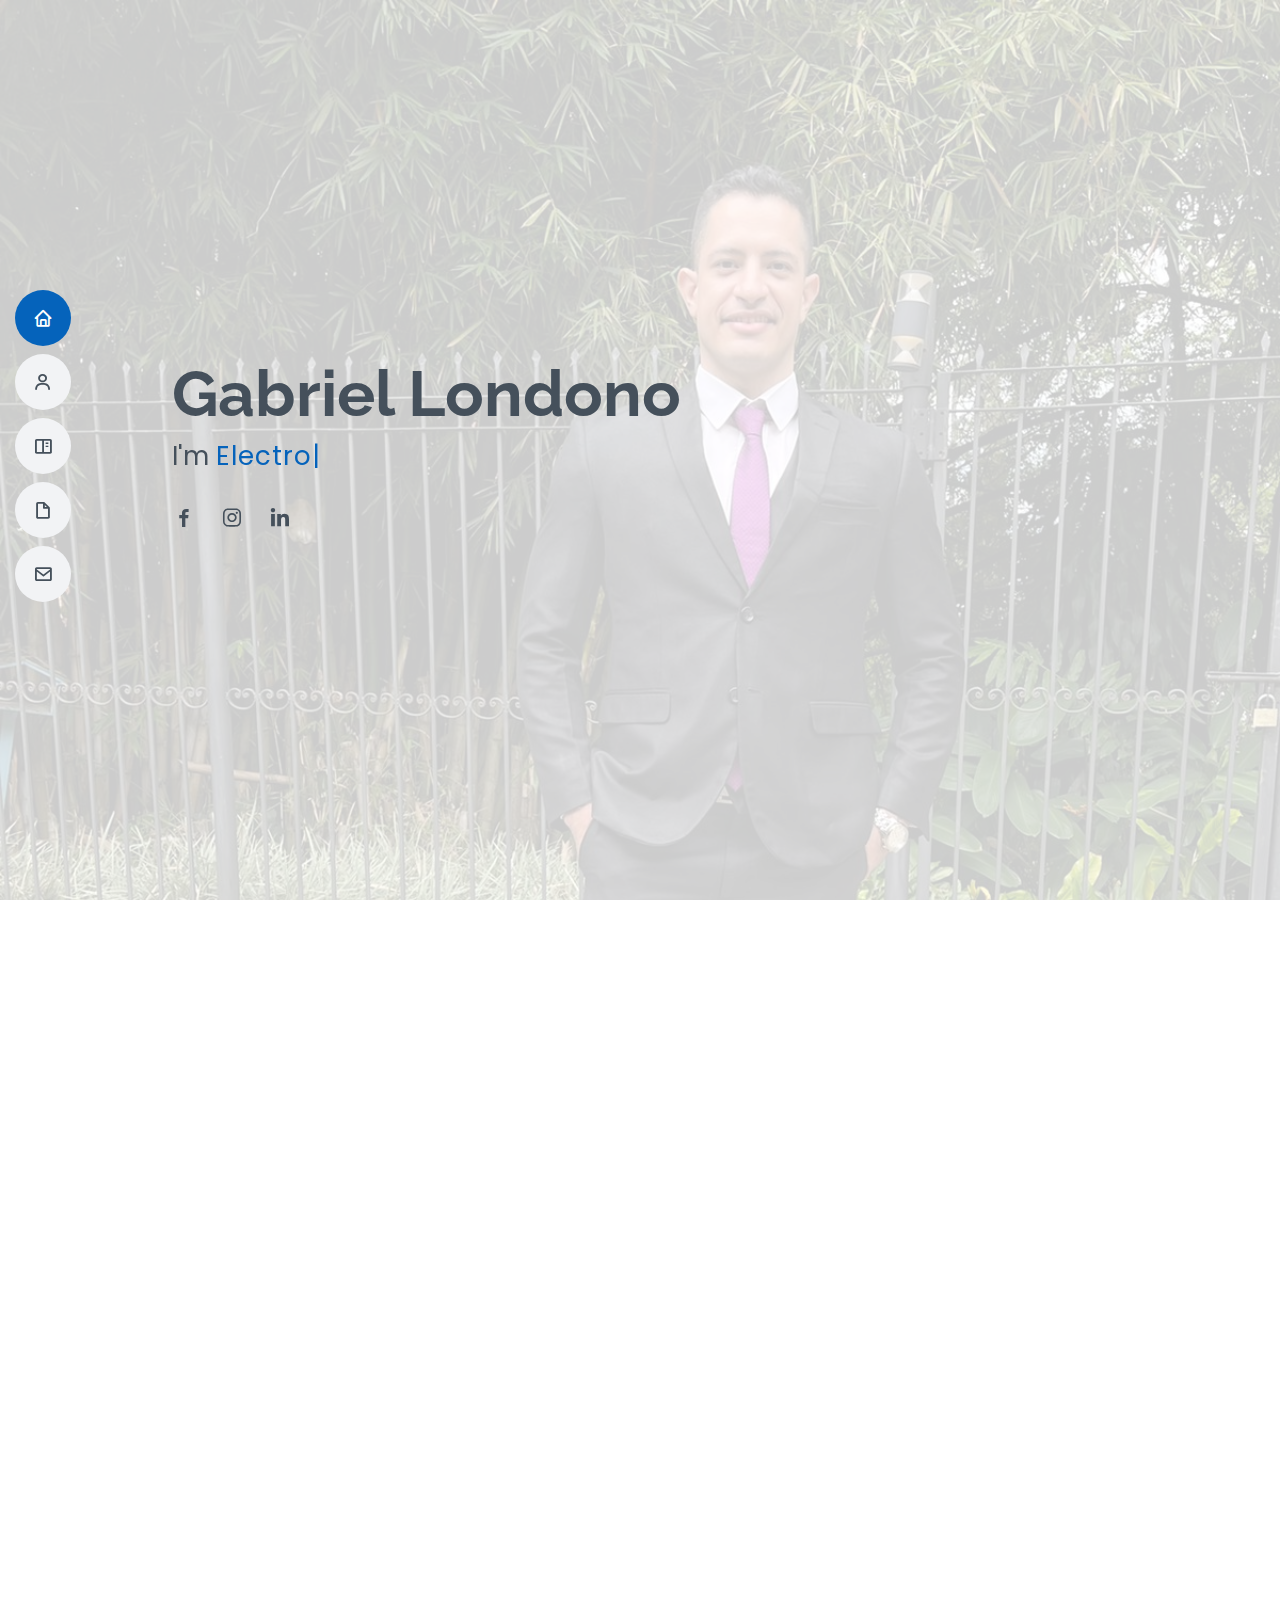
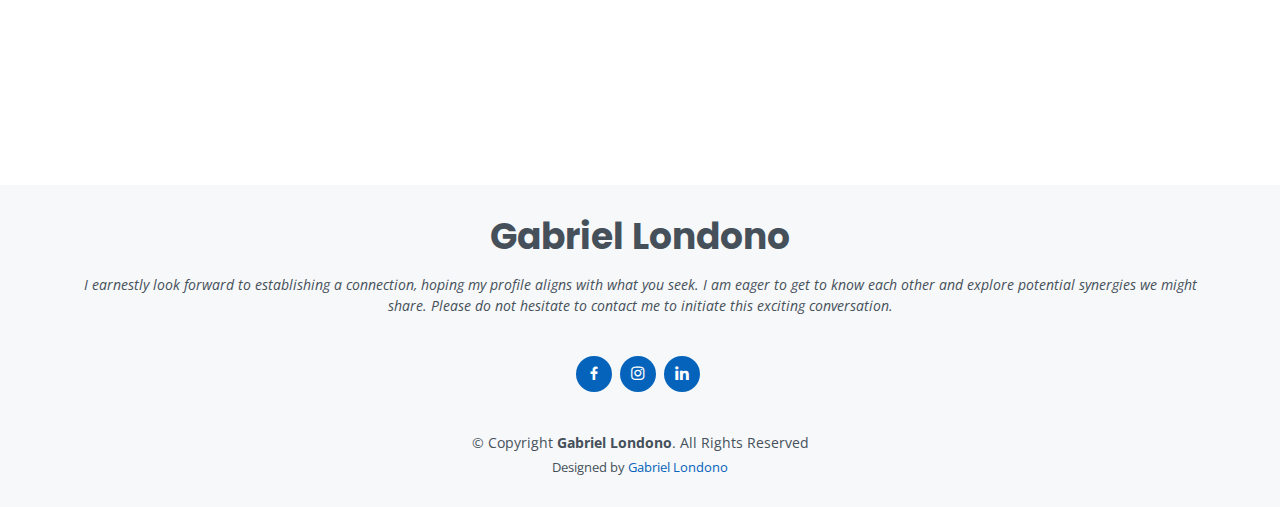
==== index.html @ bc3ce9d3 "some fixes to portfolio" ====
<!DOCTYPE html>
<html lang="en">

<head>
  <meta charset="utf-8">
  <meta content="width=device-width, initial-scale=1.0" name="viewport">

  <title>GL's Portfolio - Index</title>
  <meta content="" name="description">
  <meta content="" name="keywords">

  <!-- Favicons -->
  <link href="assets/img/favicon.png" rel="icon">
  <link href="assets/img/apple-touch-icon.png" rel="apple-touch-icon">

  <!-- Google Fonts -->
  <link href="https://fonts.googleapis.com/css?family=Open+Sans:300,300i,400,400i,600,600i,700,700i|Raleway:300,300i,400,400i,500,500i,600,600i,700,700i|Poppins:300,300i,400,400i,500,500i,600,600i,700,700i" rel="stylesheet">

  <!-- Vendor CSS Files -->
  <link href="assets/vendor/aos/aos.css" rel="stylesheet">
  <link href="assets/vendor/bootstrap/css/bootstrap.min.css" rel="stylesheet">
  <link href="assets/vendor/bootstrap-icons/bootstrap-icons.css" rel="stylesheet">
  <link href="assets/vendor/boxicons/css/boxicons.min.css" rel="stylesheet">
  <link href="assets/vendor/glightbox/css/glightbox.min.css" rel="stylesheet">
  <link href="assets/vendor/swiper/swiper-bundle.min.css" rel="stylesheet">

  <!-- Template Main CSS File -->
  <link href="assets/css/style.css" rel="stylesheet">

  <!-- =======================================================
  * Template Name: MyResume
  * Updated: Jul 27 2023 with Bootstrap v5.3.1
  * Template URL: https://bootstrapmade.com/free-html-bootstrap-template-my-resume/
  * Author: BootstrapMade.com
  * License: https://bootstrapmade.com/license/
  ======================================================== -->
</head>

<body>

  <!-- ======= Mobile nav toggle button ======= -->
  <!-- <button type="button" class="mobile-nav-toggle d-xl-none"><i class="bi bi-list mobile-nav-toggle"></i></button> -->
  <i class="bi bi-list mobile-nav-toggle d-lg-none"></i>
  <!-- ======= Header ======= -->
  <header id="header" class="d-flex flex-column justify-content-center">

    <nav id="navbar" class="navbar nav-menu">
      <ul>
        <li><a href="#hero" class="nav-link scrollto active"><i class="bx bx-home"></i> <span>Home</span></a></li>
        <li><a href="#about" class="nav-link scrollto"><i class="bx bx-user"></i> <span>About</span></a></li>
        <li><a href="#portfolio" class="nav-link scrollto"><i class="bx bx-book-content"></i> <span>Portfolio</span></a></li>
        <li><a href="#resume" class="nav-link scrollto"><i class="bx bx-file-blank"></i> <span>Resume</span></a></li>
        <!-- <li><a href="#services" class="nav-link scrollto"><i class="bx bx-server"></i> <span>Services</span></a></li> -->
        <li><a href="#contact" class="nav-link scrollto"><i class="bx bx-envelope"></i> <span>Contact</span></a></li>
      </ul>
    </nav><!-- .nav-menu -->

  </header><!-- End Header -->

  <!-- ======= Hero Section ======= -->
  <section id="hero" class="d-flex flex-column justify-content-center">
    <div class="container" data-aos="zoom-in" data-aos-delay="100">
      <h1>Gabriel Londono</h1>
      <p>I'm <span class="typed" data-typed-items="Electronic Engineer, Developer, Musician, Inventor, Traveler"></span></p>
      <div class="social-links">
        <a href="https://www.facebook.com/gabriel.londonogonzalez" class="facebook"><i class="bx bxl-facebook"></i></a>
        <a href="https://www.instagram.com/gabolondon/" class="instagram"><i class="bx bxl-instagram"></i></a>
        <a href="https://www.linkedin.com/in/gabriel-londo%C3%B1o-218443107/" class="linkedin"><i class="bx bxl-linkedin"></i></a>
      </div>
    </div>
  </section><!-- End Hero -->

  <main id="main">

    <!-- ======= About Section ======= -->
    <section id="about" class="about">
      <div class="container" data-aos="fade-up">

        <div class="section-title">
          <h2>About</h2>
          <p>A seasoned professional with 9+ years of work experience, including 7 years as a proficient technology department
          coordinator, I am equipped with exceptional leadership, assertive communication, and collaborative teamwork skills. My
          expertise spans diverse areas, encompassing Programming in PLC, SCADA, HMI, Arduino, HTML, Javascript, React,
          React-native, Android, and iOS, enabling me to contribute significantly to your company's success. With a proven track
          record in driving teams towards shared objectives, I am dedicated to assisting your organization in achieving its goals
          and fostering mutual growth. Together, we can build a brighter future for your company. If you seek a dynamic,
          results-driven professional committed to innovation and excellence, I am eager to bring my talents to your team. Thank
          you for considering my application; I look forward to the opportunity to contribute to your company's success.</p>
        </div>

        <div class="row">
          <div class="col-lg-4">
            <img src="assets/img/fotogabo.jpg" class="img-fluid" alt="">
          </div>
          <div class="col-lg-8 pt-4 pt-lg-0 content">
            <h3>Full Stack Developer &amp; Electronics Engineer</h3>
            <p class="fst-italic">
              Some data about me and. My contact information in case you require more information.
            </p>
            <div class="row">
              <div class="col-lg-6">
                <ul>
                  <li><i class="bi bi-chevron-right"></i> <strong>Birthday:</strong> <span>8 August 1990</span></li>
                  <li><i class="bi bi-chevron-right"></i> <strong>Website:</strong> <span>gabrielportfolio.pages.dev/</span></li>
                  <li><i class="bi bi-chevron-right"></i> <strong>Phone:</strong> <span>(+356) 77311089</span></li>
                  <li><i class="bi bi-chevron-right"></i> <strong>City:</strong> <span>Xghajra, Malta</span></li>
                </ul>
              </div>
              <div class="col-lg-6">
                <ul>
                  <li><i class="bi bi-chevron-right"></i> <strong>Age:</strong> <span>32</span></li>
                  <li><i class="bi bi-chevron-right"></i> <strong>Degree:</strong> <span>Postgraduate Degree</span></li>
                  <li><i class="bi bi-chevron-right"></i> <strong>Email:</strong> <span>ing.gabriel.londono@gmail.com</span></li>
                  <li><i class="bi bi-chevron-right"></i> <strong>Hiring Status:</strong> <span>Available</span></li>
                </ul>
              </div>
            </div>
            <p>
              As an electronic engineer and developer I hope to be able to contribute to your project with all the skills and
              abilities that I have learned in my professional life, I am always willing to take the best ideas forward and work
              focused on delivering results rather than on the time worked.
            </p>
          </div>
        </div>

      </div>
    </section><!-- End About Section -->

    <!-- ======= Portfolio Section ======= -->
    <section id="portfolio" class="portfolio section-bg">
      <div class="container" data-aos="fade-up">
    
        <div class="section-title">
          <h2>Portfolio</h2>
          <p>In this section you can find a sample of my work done previously during my working life, you can open the view of each
          one to see what it is about.</p>
        </div>
    
        <div class="row">
          <div class="col-lg-12 d-flex justify-content-center" data-aos="fade-up" data-aos-delay="100">
            <ul id="portfolio-flters">
              <li data-filter="*" class="filter-active">All</li>
              <li data-filter=".filter-app">Web & apps</li>
              <li data-filter=".filter-card">Electronics</li>
              <li data-filter=".filter-web">Programming</li>
              <li data-filter=".filter-ps">3D Print</li>
            </ul>
          </div>
        </div>
    
        <div class="row portfolio-container" data-aos="fade-up" data-aos-delay="200">
    
          <div class="col-lg-4 col-md-6 portfolio-item filter-app">
            <a href="chat_circuloten.html" class="portfolio-details-lightbox" data-glightbox="type: external">
            <div class="portfolio-wrap">
              <img src="assets/img/portfolio/CoverChat.png" class="img-fluid" alt="">
              <div class="portfolio-info">
                <h4>Chat feature at Circuloten App</h4>
                <p>Fully functional Chat made with React-Native, Redux, Django, WatermelonDB and WebSockets on Circuloten App</p>
                <div class="portfolio-links">
                  <a href="assets/img/portfolio/CoverChat.jpeg" data-gallery="portfolioGallery" class="portfolio-lightbox"
                    title="Circuloten App"><i class="bx bx-plus"></i></a>
                  <a href="chat_circuloten.html" class="portfolio-details-lightbox" data-glightbox="type: external"
                    title="Portfolio Details"><i class="bx bx-link"></i></a>
                </div>
              </div>
            </div>
            </a>
          </div>
    
          <div class="col-lg-4 col-md-6 portfolio-item filter-web">
            <a href="Visiontotal.html" class="portfolio-details-lightbox" data-glightbox="type: external">

              <div class="portfolio-wrap" >
                <img src="assets/img/portfolio/vtlogo.png" class="img-fluid" alt="logo visionTotal">
                <div class="portfolio-info">
                  <h4>Vision Total</h4>
                  <p>Telemedicine App and remote interconnection of specialists consultations</p>
                  <div class="portfolio-links">
                    <a href="assets/img/portfolio/vtlogo.png" data-gallery="portfolioGallery" class="portfolio-lightbox"
                      title="Vision Total"><i class="bx bx-plus"></i></a>
                    <a href="Visiontotal.html" class="portfolio-details-lightbox" data-glightbox="type: external"
                      title="Vision Total"><i class="bx bx-link"></i></a>
                  </div>
                </div>
              </div>
            </a>
          </div>
          <div class="col-lg-4 col-md-6 portfolio-item filter-web">
            <a href="pedometer_circuloten.html" class="portfolio-details-lightbox" data-glightbox="type: external">
          
              <div class="portfolio-wrap">
                <img src="assets/img/portfolio/CoverCT.png" class="img-fluid" alt="logo visionTotal">
                <div class="portfolio-info">
                  <h4>Pedometer Feature</h4>
                  <p>Full development of Pedometer new feature with Apple HealthKit and GoogleFit</p>
                  <div class="portfolio-links">
                    <a href="assets/img/portfolio/CoverCT.png" data-gallery="portfolioGallery" class="portfolio-lightbox"
                      title="Vision Total"><i class="bx bx-plus"></i></a>
                    <a href="pedometer_circuloten.html" class="portfolio-details-lightbox" data-glightbox="type: external"
                      title="Vision Total"><i class="bx bx-link"></i></a>
                  </div>
                </div>
              </div>
            </a>
          </div>
    <!-- 
          <div class="col-lg-4 col-md-6 portfolio-item filter-app">
            <div class="portfolio-wrap">
              <img src="assets/img/portfolio/portfolio-3.jpg" class="img-fluid" alt="">
              <div class="portfolio-info">
                <h4>App 2</h4>
                <p>App</p>
                <div class="portfolio-links">
                  <a href="assets/img/portfolio/portfolio-3.jpg" data-gallery="portfolioGallery" class="portfolio-lightbox"
                    title="App 2"><i class="bx bx-plus"></i></a>
                  <a href="portfolio-details.html" class="portfolio-details-lightbox" data-glightbox="type: external"
                    title="Portfolio Details"><i class="bx bx-link"></i></a>
                </div>
              </div>
            </div>
          </div>
    
          <div class="col-lg-4 col-md-6 portfolio-item filter-card">
            <div class="portfolio-wrap">
              <img src="assets/img/portfolio/portfolio-4.jpg" class="img-fluid" alt="">
              <div class="portfolio-info">
                <h4>Card 2</h4>
                <p>Card</p>
                <div class="portfolio-links">
                  <a href="assets/img/portfolio/portfolio-4.jpg" data-gallery="portfolioGallery" class="portfolio-lightbox"
                    title="Card 2"><i class="bx bx-plus"></i></a>
                  <a href="portfolio-details.html" class="portfolio-details-lightbox" data-glightbox="type: external"
                    title="Portfolio Details"><i class="bx bx-link"></i></a>
                </div>
              </div>
            </div>
          </div>
    
          <div class="col-lg-4 col-md-6 portfolio-item filter-web">
            <div class="portfolio-wrap">
              <img src="assets/img/portfolio/portfolio-5.jpg" class="img-fluid" alt="">
              <div class="portfolio-info">
                <h4>Web 2</h4>
                <p>Web</p>
                <div class="portfolio-links">
                  <a href="assets/img/portfolio/portfolio-5.jpg" data-gallery="portfolioGallery" class="portfolio-lightbox"
                    title="Web 2"><i class="bx bx-plus"></i></a>
                  <a href="portfolio-details.html" class="portfolio-details-lightbox" data-glightbox="type: external"
                    title="Portfolio Details"><i class="bx bx-link"></i></a>
                </div>
              </div>
            </div>
          </div>
    
          <div class="col-lg-4 col-md-6 portfolio-item filter-app">
            <div class="portfolio-wrap">
              <img src="assets/img/portfolio/portfolio-6.jpg" class="img-fluid" alt="">
              <div class="portfolio-info">
                <h4>App 3</h4>
                <p>App</p>
                <div class="portfolio-links">
                  <a href="assets/img/portfolio/portfolio-6.jpg" data-gallery="portfolioGallery" class="portfolio-lightbox"
                    title="App 3"><i class="bx bx-plus"></i></a>
                  <a href="portfolio-details.html" class="portfolio-details-lightbox" data-glightbox="type: external"
                    title="Portfolio Details"><i class="bx bx-link"></i></a>
                </div>
              </div>
            </div>
          </div>
    
          <div class="col-lg-4 col-md-6 portfolio-item filter-card">
            <div class="portfolio-wrap">
              <img src="assets/img/portfolio/portfolio-7.jpg" class="img-fluid" alt="">
              <div class="portfolio-info">
                <h4>Card 1</h4>
                <p>Card</p>
                <div class="portfolio-links">
                  <a href="assets/img/portfolio/portfolio-7.jpg" data-gallery="portfolioGallery" class="portfolio-lightbox"
                    title="Card 1"><i class="bx bx-plus"></i></a>
                  <a href="portfolio-details.html" class="portfolio-details-lightbox" data-glightbox="type: external"
                    title="Portfolio Details"><i class="bx bx-link"></i></a>
                </div>
              </div>
            </div>
          </div>
    
          <div class="col-lg-4 col-md-6 portfolio-item filter-card">
            <div class="portfolio-wrap">
              <img src="assets/img/portfolio/portfolio-8.jpg" class="img-fluid" alt="">
              <div class="portfolio-info">
                <h4>Card 3</h4>
                <p>Card</p>
                <div class="portfolio-links">
                  <a href="assets/img/portfolio/portfolio-8.jpg" data-gallery="portfolioGallery" class="portfolio-lightbox"
                    title="Card 3"><i class="bx bx-plus"></i></a>
                  <a href="portfolio-details.html" class="portfolio-details-lightbox" data-glightbox="type: external"
                    title="Portfolio Details"><i class="bx bx-link"></i></a>
                </div>
              </div>
            </div>
          </div>
    
          <div class="col-lg-4 col-md-6 portfolio-item filter-web">
            <div class="portfolio-wrap">
              <img src="assets/img/portfolio/portfolio-9.jpg" class="img-fluid" alt="">
              <div class="portfolio-info">
                <h4>Web 3</h4>
                <p>Web</p>
                <div class="portfolio-links">
                  <a href="assets/img/portfolio/portfolio-9.jpg" data-gallery="portfolioGallery" class="portfolio-lightbox"
                    title="Web 3"><i class="bx bx-plus"></i></a>
                  <a href="portfolio-details.html" class="portfolio-details-lightbox" data-glightbox="type: external"
                    title="Portfolio Details"><i class="bx bx-link"></i></a>
                </div>
              </div>
            </div>
          </div> -->
    
        </div>
    
      </div>
    </section><!-- End Portfolio Section -->

    

    <!-- ======= Resume Section ======= -->
    <section id="resume" class="resume">
      <div class="container" data-aos="fade-up">

        <div class="section-title">
          <h2>Resume</h2>
          <p>With over 9 years of professional experience, including 7 years as a technology department coordinator, I possess strong
          leadership, communication, and teamwork skills. I have expertise in PLC, SCADA, HMI, Arduino, HTML, JavaScript, React,
          React-Native, Android, and iOS. I am dedicated to helping your company achieve its goals and fostering mutual growth. If
          you are looking for a dynamic and results-driven professional committed to innovation and excellence, I would be
          thrilled to join your team. Thank you for considering my application.</p>
        </div>

        <div class="row">
          <div class="col-lg-6">
            <h3 class="resume-title">Sumary</h3>
            <div class="resume-item pb-0">
              <h4>Gabriel Londono</h4>
              <p><em>Innovative and collaborative leader with 9+ years of experience coordinating technology departments. Expertise in programming technologys and automation procedures. Ready to drive your team towards success.</em></p>
              <ul>
                <li>Xghajra, Malta</li>
                <li>+356 77311089</li>
                <li>ing.gabriel.londono@gmail.com</li>
              </ul>
            </div>

            <h3 class="resume-title">Education</h3>
            <div class="resume-item">
              <h4>Diploma degree in Maintenance Managing</h4>
              <h5>2020 - 2021</h5>
              <p><em>Universidad Tecnologica de Bolivar, Cartagena CO</em></p>
              <p>Specialization focused on maintenance and automation technologies for industrial systems,
              quality of processes and production aimed management of resources on maintenance</p>
            </div>
            <div class="resume-item">
              <h4>Award in Industrial Instrumentation &amp; Control</h4>
              <h5>2013</h5>
              <p><em>Universidad Pontificia Bolivariana, Monteria CO</em></p>
              <p>4 Months award in Industrial Instrumentation &amp; Control systems</p>
            </div>
            <div class="resume-item">
              <h4>Bachelor' Degree in Electronics Engineering &amp; Control</h4>
              <h5>2013</h5>
              <p><em>Universidad Pontificia Bolivariana, Monteria CO</em></p>
              <p>Degree on Electronics Engineering focused on automation and control systems</p>
            </div>
            <h3 class="resume-title">Professional Experience</h3>
            <div class="resume-item">
              <h4>Full Stack Application software developer</h4>
              <h5>2023 - Present</h5>
              <p><em>Circuloten, Chile(Remote) </em></p>
              <ul>
                <li>Development of new features in the App with React-Native and Typescript. Create views using React Navigation,
                  Redux,
                  ES6, and other tools on the app to handle server information from Axios and RXJS observables.</li>
                <li>Create server-side API endpoints with Python and Django for Front-end requests.</li>
                <li>Manage and create queries on Django and handle data from the Postgress database to make serializers for API
                  construction.</li>
                <li>Deliver semanal sprints to Dev-ops throughout Trello tasks manager.</li>
                <li>Testing 2e2 of Android and iOS devices.</li>
                <li>Create, manage, and implement local database improving loading performance. External Spotify API implementation.
                </li>
                <li>Implementation of Camera and Pedometer functions to App using Expo modules, GoogleFit and Apple HealthKit.</li>
            
              </ul>
            </div>
          </div>
          <div class="col-lg-6">
            <h3 class="resume-title">Professional Experience</h3>
            <!-- <div class="resume-item">
              <h4>Full Stack Application software developer</h4>
              <h5>2023 - Present</h5>
              <p><em>Circuloten, Chile(Remote) </em></p>
              <ul>
                <li>Development of new features in the App with React-Native and Typescript. Create views using React Navigation, Redux,
                ES6, and other tools on the app to handle server information from Axios and RXJS observables.</li>
                <li>Create server-side API endpoints with Python and Django for Front-end requests.</li>
                <li>Manage and create queries on Django and handle data from the Postgress database to make serializers for API
                construction.</li>
                <li>Deliver semanal sprints to Dev-ops throughout Trello tasks manager.</li>
                <li>Testing 2e2 of Android and iOS devices.</li>
                <li>Create, manage, and implement local database improving loading performance. External Spotify API implementation.</li>
                <li>Implementation of Camera and Pedometer functions to App using Expo modules, GoogleFit and Apple HealthKit.</li>
                
              </ul>
            </div> -->
            <div class="resume-item">
              <h4>Technology and Maintenance Manager</h4>
              <h5>2015 - 2023</h5>
              <p><em>Vision Total S.A.S., Colombia</em></p>
              <ul>
                <li>Participation in the development and implementation of CMMS software for 12 months to optimize maintenance tasks and
                inventory tracking, using React, MySQL and Django.</li>
                <li>Participation in development and implementation for 8 months of App for telemedicine and remote consultations for
                rural areas, using React, Django, MySQL and React-Native.</li>
                <li>Creation of forms for CMMS and telemedicine projects in React and connection with Django API.</li>
                <li>Camera integration with react-native app and manual parameterization of brightness, zoom and focus.</li>
            
                <li>Design, manage, document, and execute maintenance protocol at a medical facility by increasing preventative
                  maintenance
                  work orders by 43% and executing on-time maintenance tasks by 95% on medical equipment.</li>
                <li>Decreased the time between breakdowns of the medical equipment by 35% by training the nurses and doctors on the
                  work
                  orders notification system.</li>
                <li>Comply with all the regulatory documents for public health compliance Norms. </li>
                <li>Coordinate all new technologies related to servers implemented in facilities. </li>
                <li>Problem resolution on OS, network, and usage problems for medical equipment servers.</li>
                <li>Program and execute the database backup company's protocol on all the servers and network nodes.</li>
                <li>Implemented an effective maintenance program resulting in an 80% reduction in failures while increasing machine
                  performance by 60%.</li>
                <li>Design and construction of different control board replacements through logic controllers like STM32, Arduino,
                  and
                  Raspberry.</li>
                <li>Conducted comprehensive training sessions
                  and successfully set up image servers to improve staff members' ability to handle medical equipment, resulting in
                  a 30%
                  increase in efficiency.</li>
                <li>Set up servers for medical equipment and
                  connect to the network.</li>
              </ul>
            </div>
            <div class="resume-item">
              <h4>Automation and Electrical protection engineer</h4>
              <h5>2014 - 2015</h5>
              <p><em>EMEC S.A.S. Colombia</em></p>
              <ul>
                <li>Maintain and optimize of SCADA system with Vijeo Citect.</li>
                <li>Maintain and program the phone network and controller.</li>
                <li>Computer and industrial equipment network administrator and maintenance assistant. </li>
                <li>HMI program and installation procedures.</li>
                <li>Relay and contactor test for control cabinets.</li>
                <li>Design and implement optimizations in control panels, including wiring and labeling.</li>
                <li>Wirigin test between control and protection cabinets.</li>
                <li>Plane review and drawing on AutoCAD.</li>
                <li>Maintenance of the main control PLC of each turbine, maintaining a reliability objective of 95%.</li>
              </ul>
            </div>
          </div>
        </div>

      </div>
    </section><!-- End Resume Section -->

    <!-- ======= Facts Section ======= -->
    <!-- <section id="facts" class="facts">
      <div class="container" data-aos="fade-up">
    
        <div class="section-title">
          <h2>Facts</h2>
          <p>Magnam dolores commodi suscipit. Necessitatibus eius consequatur ex aliquid fuga eum quidem. Sit sint
            consectetur velit. Quisquam quos quisquam cupiditate. Et nemo qui impedit suscipit alias ea. Quia fugiat sit in
            iste officiis commodi quidem hic quas.</p>
        </div>
    
        <div class="row">
    
          <div class="col-lg-3 col-md-6">
            <div class="count-box">
              <i class="bi bi-emoji-smile"></i>
              <span data-purecounter-start="0" data-purecounter-end="232" data-purecounter-duration="1"
                class="purecounter"></span>
              <p>Happy Clients</p>
            </div>
          </div>
    
          <div class="col-lg-3 col-md-6 mt-5 mt-md-0">
            <div class="count-box">
              <i class="bi bi-journal-richtext"></i>
              <span data-purecounter-start="0" data-purecounter-end="521" data-purecounter-duration="1"
                class="purecounter"></span>
              <p>Projects</p>
            </div>
          </div>
    
          <div class="col-lg-3 col-md-6 mt-5 mt-lg-0">
            <div class="count-box">
              <i class="bi bi-headset"></i>
              <span data-purecounter-start="0" data-purecounter-end="1463" data-purecounter-duration="1"
                class="purecounter"></span>
              <p>Hours Of Support</p>
            </div>
          </div>
    
          <div class="col-lg-3 col-md-6 mt-5 mt-lg-0">
            <div class="count-box">
              <i class="bi bi-award"></i>
              <span data-purecounter-start="0" data-purecounter-end="25" data-purecounter-duration="1"
                class="purecounter"></span>
              <p>Awards</p>
            </div>
          </div>
    
        </div>
    
      </div>
    </section> -->
    <!-- End Facts Section -->
    
    <!-- ======= Skills Section ======= -->
    <section id="skills" class="skills section-bg">
      <div class="container" data-aos="fade-up">
    
        <div class="section-title">
          <h2>Skills</h2>
          <p>Magnam dolores commodi suscipit. Necessitatibus eius consequatur ex aliquid fuga eum quidem. Sit sint
            consectetur velit. Quisquam quos quisquam cupiditate. Et nemo qui impedit suscipit alias ea. Quia fugiat sit in
            iste officiis commodi quidem hic quas.</p>
        </div>
    
        <div class="row skills-content">

          <div class="container">
            <div class="row skills-new">
              <!-- Primera fila con 8 elementos -->
              <div class="col-lg-3 col-md-4 col-sm-6 col-12 skill-container">
                <div class="skill-box">
                  <p>HTML, CSS</p>
                </div>
              </div>
              <!-- Repetir los siguientes 7 elementos -->
              <div class="col-lg-3 col-md-4 col-sm-6 col-12 skill-container">
                <div class="skill-box">
                  <p>JavaScript</p>

                </div>
              </div>
              <div class="col-lg-3 col-md-4 col-sm-6 col-12 skill-container">
                <div class="skill-box">
                  <p>Python</p>
                </div>
              </div>
              <div class="col-lg-3 col-md-4 col-sm-6 col-12 skill-container">
                <div class="skill-box">
                  <p>C++</p>
                </div>
              </div>
              <div class="col-lg-3 col-md-4 col-sm-6 col-12 skill-container">
                <div class="skill-box">
                  <p>Typescript</p>
                </div>
              </div>
              <div class="col-lg-3 col-md-4 col-sm-6 col-12 skill-container">
                <div class="skill-box">
                  <p>Docker</p>
                </div>
              </div>
              <div class="col-lg-3 col-md-4 col-sm-6 col-12 skill-container">
                <div class="skill-box">
                  <p>Git</p>
                </div>
              </div>
              <div class="col-lg-3 col-md-4 col-sm-6 col-12 skill-container">
                <div class="skill-box">
                  <p>PLC</p>
                </div>
              </div>
              <div class="col-lg-3 col-md-4 col-sm-6 col-12 skill-container">
                <div class="skill-box">
                  <p>Leadership</p>
                </div>
              </div>
              <div class="col-lg-3 col-md-4 col-sm-6 col-12 skill-container">
                <div class="skill-box">
                  <p>Creativity</p>
                </div>
              </div>
              <div class="col-lg-3 col-md-4 col-sm-6 col-12 skill-container">
                <div class="skill-box">
                  <p>Musician</p>
                </div>
              </div>
              <div class="col-lg-3 col-md-4 col-sm-6 col-12 skill-container">
                <div class="skill-box">
                  <p>Inventor</p>
                </div>
              </div>

            </div>
          </div>
    
          <!-- <div class="col-lg-6">
    
            <div class="progress">
              <span class="skill">HTML <i class="val">100%</i></span>
              <div class="progress-bar-wrap">
                <div class="progress-bar" role="progressbar" aria-valuenow="100" aria-valuemin="0" aria-valuemax="100">
                </div>
              </div>
            </div>
    
            <div class="progress">
              <span class="skill">CSS <i class="val">90%</i></span>
              <div class="progress-bar-wrap">
                <div class="progress-bar" role="progressbar" aria-valuenow="90" aria-valuemin="0" aria-valuemax="100"></div>
              </div>
            </div>
    
            <div class="progress">
              <span class="skill">JavaScript <i class="val">75%</i></span>
              <div class="progress-bar-wrap">
                <div class="progress-bar" role="progressbar" aria-valuenow="75" aria-valuemin="0" aria-valuemax="100"></div>
              </div>
            </div>
    
          </div> -->
    
          <!-- <div class="col-lg-6">
    
            <div class="progress">
              <span class="skill">PHP <i class="val">80%</i></span>
              <div class="progress-bar-wrap">
                <div class="progress-bar" role="progressbar" aria-valuenow="80" aria-valuemin="0" aria-valuemax="100"></div>
              </div>
            </div>
    
            <div class="progress">
              <span class="skill">WordPress/CMS <i class="val">90%</i></span>
              <div class="progress-bar-wrap">
                <div class="progress-bar" role="progressbar" aria-valuenow="90" aria-valuemin="0" aria-valuemax="100"></div>
              </div>
            </div>
    
            <div class="progress">
              <span class="skill">Photoshop <i class="val">55%</i></span>
              <div class="progress-bar-wrap">
                <div class="progress-bar" role="progressbar" aria-valuenow="55" aria-valuemin="0" aria-valuemax="100"></div>
              </div>
            </div>
    
          </div> -->
    
        </div>
    
      </div>
    </section><!-- End Skills Section -->

    <!-- ======= Services Section ======= -->
    <!-- <section id="services" class="services">
      <div class="container" data-aos="fade-up">

        <div class="section-title">
          <h2>Services</h2>
          <p>Magnam dolores commodi suscipit. Necessitatibus eius consequatur ex aliquid fuga eum quidem. Sit sint consectetur velit. Quisquam quos quisquam cupiditate. Et nemo qui impedit suscipit alias ea. Quia fugiat sit in iste officiis commodi quidem hic quas.</p>
        </div>

        <div class="row">

          <div class="col-lg-4 col-md-6 d-flex align-items-stretch" data-aos="zoom-in" data-aos-delay="100">
            <div class="icon-box iconbox-blue">
              <div class="icon">
                <svg width="100" height="100" viewBox="0 0 600 600" xmlns="http://www.w3.org/2000/svg">
                  <path stroke="none" stroke-width="0" fill="#f5f5f5" d="M300,521.0016835830174C376.1290562159157,517.8887921683347,466.0731472004068,529.7835943286574,510.70327084640275,468.03025145048787C554.3714126377745,407.6079735673963,508.03601936045806,328.9844924480964,491.2728898941984,256.3432110539036C474.5976632858925,184.082847569629,479.9380746630129,96.60480741107993,416.23090153303,58.64404602377083C348.86323505073057,18.502131276798302,261.93793281208167,40.57373210992963,193.5410806939664,78.93577620505333C130.42746243093433,114.334589627462,98.30271207620316,179.96522072025542,76.75703585869454,249.04625023123273C51.97151888228291,328.5150500222984,13.704378332031375,421.85034740162234,66.52175969318436,486.19268352777647C119.04800174914682,550.1803526380478,217.28368757567262,524.383925680826,300,521.0016835830174"></path>
                </svg>
                <i class="bx bxl-dribbble"></i>
              </div>
              <h4><a href="">Lorem Ipsum</a></h4>
              <p>Voluptatum deleniti atque corrupti quos dolores et quas molestias excepturi</p>
            </div>
          </div>

          <div class="col-lg-4 col-md-6 d-flex align-items-stretch mt-4 mt-md-0" data-aos="zoom-in" data-aos-delay="200">
            <div class="icon-box iconbox-orange ">
              <div class="icon">
                <svg width="100" height="100" viewBox="0 0 600 600" xmlns="http://www.w3.org/2000/svg">
                  <path stroke="none" stroke-width="0" fill="#f5f5f5" d="M300,582.0697525312426C382.5290701553225,586.8405444964366,449.9789794690241,525.3245884688669,502.5850820975895,461.55621195738473C556.606425686781,396.0723002908107,615.8543463187945,314.28637112970534,586.6730223649479,234.56875336149918C558.9533121215079,158.8439757836574,454.9685369536778,164.00468322053177,381.49747125262974,130.76875717737553C312.15926192815925,99.40240125094834,248.97055460311594,18.661163978235184,179.8680185752513,50.54337015887873C110.5421016452524,82.52863877960104,119.82277516462835,180.83849132639028,109.12597500060166,256.43424936330496C100.08760227029461,320.3096726198365,92.17705696193138,384.0621239912766,124.79988738764834,439.7174275375508C164.83382741302287,508.01625554203684,220.96474134820875,577.5009287672846,300,582.0697525312426"></path>
                </svg>
                <i class="bx bx-file"></i>
              </div>
              <h4><a href="">Sed Perspiciatis</a></h4>
              <p>Duis aute irure dolor in reprehenderit in voluptate velit esse cillum dolore</p>
            </div>
          </div>

          <div class="col-lg-4 col-md-6 d-flex align-items-stretch mt-4 mt-lg-0" data-aos="zoom-in" data-aos-delay="300">
            <div class="icon-box iconbox-pink">
              <div class="icon">
                <svg width="100" height="100" viewBox="0 0 600 600" xmlns="http://www.w3.org/2000/svg">
                  <path stroke="none" stroke-width="0" fill="#f5f5f5" d="M300,541.5067337569781C382.14930387511276,545.0595476570109,479.8736841581634,548.3450877840088,526.4010558755058,480.5488172755941C571.5218469581645,414.80211281144784,517.5187510058486,332.0715597781072,496.52539010469104,255.14436215662573C477.37192572678356,184.95920475031193,473.57363656557914,105.61284051026155,413.0603344069578,65.22779650032875C343.27470386102294,18.654635553484475,251.2091493199835,5.337323636656869,175.0934190732945,40.62881213300186C97.87086631185822,76.43348514350839,51.98124368387456,156.15599469081315,36.44837278890362,239.84606092416172C21.716077023791087,319.22268207091537,43.775223500013084,401.1760424656574,96.891909868211,461.97329694683043C147.22146801428983,519.5804099606455,223.5754009179313,538.201503339737,300,541.5067337569781"></path>
                </svg>
                <i class="bx bx-tachometer"></i>
              </div>
              <h4><a href="">Magni Dolores</a></h4>
              <p>Excepteur sint occaecat cupidatat non proident, sunt in culpa qui officia</p>
            </div>
          </div>

          <div class="col-lg-4 col-md-6 d-flex align-items-stretch mt-4" data-aos="zoom-in" data-aos-delay="100">
            <div class="icon-box iconbox-yellow">
              <div class="icon">
                <svg width="100" height="100" viewBox="0 0 600 600" xmlns="http://www.w3.org/2000/svg">
                  <path stroke="none" stroke-width="0" fill="#f5f5f5" d="M300,503.46388370962813C374.79870501325706,506.71871716319447,464.8034551963731,527.1746412648533,510.4981551193396,467.86667711651364C555.9287308511215,408.9015244558933,512.6030010748507,327.5744911775523,490.211057578863,256.5855673507754C471.097692560561,195.9906835881958,447.69079081568157,138.11976852964426,395.19560036434837,102.3242989838813C329.3053358748298,57.3949838291264,248.02791733380457,8.279543830951368,175.87071277845988,42.242879143198664C103.41431057327972,76.34704239035025,93.79494320519305,170.9812938413882,81.28167332365135,250.07896920659033C70.17666984294237,320.27484674793965,64.84698225790005,396.69656628748305,111.28512138212992,450.4950937839243C156.20124167950087,502.5303643271138,231.32542653798444,500.4755392045468,300,503.46388370962813"></path>
                </svg>
                <i class="bx bx-layer"></i>
              </div>
              <h4><a href="">Nemo Enim</a></h4>
              <p>At vero eos et accusamus et iusto odio dignissimos ducimus qui blanditiis</p>
            </div>
          </div>

          <div class="col-lg-4 col-md-6 d-flex align-items-stretch mt-4" data-aos="zoom-in" data-aos-delay="200">
            <div class="icon-box iconbox-red">
              <div class="icon">
                <svg width="100" height="100" viewBox="0 0 600 600" xmlns="http://www.w3.org/2000/svg">
                  <path stroke="none" stroke-width="0" fill="#f5f5f5" d="M300,532.3542879108572C369.38199826031484,532.3153073249985,429.10787420159085,491.63046689027357,474.5244479745417,439.17860296908856C522.8885846962883,383.3225815378663,569.1668002868075,314.3205725914397,550.7432151929288,242.7694973846089C532.6665558377875,172.5657663291529,456.2379748765914,142.6223662098291,390.3689995646985,112.34683881706744C326.66090330228417,83.06452184765237,258.84405631176094,53.51806209861945,193.32584062364296,78.48882559362697C121.61183558270385,105.82097193414197,62.805066853699245,167.19869350419734,48.57481801355237,242.6138429142374C34.843463184063346,315.3850353017275,76.69343916112496,383.4422959591041,125.22947124332185,439.3748458443577C170.7312796277747,491.8107796887764,230.57421082200815,532.3932930995766,300,532.3542879108572"></path>
                </svg>
                <i class="bx bx-slideshow"></i>
              </div>
              <h4><a href="">Dele Cardo</a></h4>
              <p>Quis consequatur saepe eligendi voluptatem consequatur dolor consequuntur</p>
            </div>
          </div>

          <div class="col-lg-4 col-md-6 d-flex align-items-stretch mt-4" data-aos="zoom-in" data-aos-delay="300">
            <div class="icon-box iconbox-teal">
              <div class="icon">
                <svg width="100" height="100" viewBox="0 0 600 600" xmlns="http://www.w3.org/2000/svg">
                  <path stroke="none" stroke-width="0" fill="#f5f5f5" d="M300,566.797414625762C385.7384707136149,576.1784315230908,478.7894351017131,552.8928747891023,531.9192734346935,484.94944893311C584.6109503024035,417.5663521118492,582.489472248146,322.67544863468447,553.9536738515405,242.03673114598146C529.1557734026468,171.96086150256528,465.24506316201064,127.66468636344209,395.9583748389544,100.7403814666027C334.2173773831606,76.7482773500951,269.4350130405921,84.62216499799875,207.1952322260088,107.2889140133804C132.92018162631612,134.33871894543012,41.79353780512637,160.00259165414826,22.644507872594943,236.69541883565114C3.319112789854554,314.0945973066697,72.72355303640163,379.243833228382,124.04198916343866,440.3218312028393C172.9286146004772,498.5055451809895,224.45579914871206,558.5317968840102,300,566.797414625762"></path>
                </svg>
                <i class="bx bx-arch"></i>
              </div>
              <h4><a href="">Divera Don</a></h4>
              <p>Modi nostrum vel laborum. Porro fugit error sit minus sapiente sit aspernatur</p>
            </div>
          </div>

        </div>

      </div> 
    </section>-->
    <!-- End Services Section -->

    <!-- ======= Testimonials Section ======= -->
    <!-- <section id="testimonials" class="testimonials section-bg">
      <div class="container" data-aos="fade-up">

        <div class="section-title">
          <h2>Testimonials</h2>
        </div>

        <div class="testimonials-slider swiper" data-aos="fade-up" data-aos-delay="100">
          <div class="swiper-wrapper">

            <div class="swiper-slide">
              <div class="testimonial-item">
                <img src="assets/img/testimonials/testimonials-1.jpg" class="testimonial-img" alt="">
                <h3>Saul Goodman</h3>
                <h4>Ceo &amp; Founder</h4>
                <p>
                  <i class="bx bxs-quote-alt-left quote-icon-left"></i>
                  Proin iaculis purus consequat sem cure digni ssim donec porttitora entum suscipit rhoncus. Accusantium quam, ultricies eget id, aliquam eget nibh et. Maecen aliquam, risus at semper.
                  <i class="bx bxs-quote-alt-right quote-icon-right"></i>
                </p>
              </div>
            </div> 

            <div class="swiper-slide">
              <div class="testimonial-item">
                <img src="assets/img/testimonials/testimonials-2.jpg" class="testimonial-img" alt="">
                <h3>Sara Wilsson</h3>
                <h4>Designer</h4>
                <p>
                  <i class="bx bxs-quote-alt-left quote-icon-left"></i>
                  Export tempor illum tamen malis malis eram quae irure esse labore quem cillum quid cillum eram malis quorum velit fore eram velit sunt aliqua noster fugiat irure amet legam anim culpa.
                  <i class="bx bxs-quote-alt-right quote-icon-right"></i>
                </p>
              </div>
            </div>

            <div class="swiper-slide">
              <div class="testimonial-item">
                <img src="assets/img/testimonials/testimonials-3.jpg" class="testimonial-img" alt="">
                <h3>Jena Karlis</h3>
                <h4>Store Owner</h4>
                <p>
                  <i class="bx bxs-quote-alt-left quote-icon-left"></i>
                  Enim nisi quem export duis labore cillum quae magna enim sint quorum nulla quem veniam duis minim tempor labore quem eram duis noster aute amet eram fore quis sint minim.
                  <i class="bx bxs-quote-alt-right quote-icon-right"></i>
                </p>
              </div>
            </div>

            <div class="swiper-slide">
              <div class="testimonial-item">
                <img src="assets/img/testimonials/testimonials-4.jpg" class="testimonial-img" alt="">
                <h3>Matt Brandon</h3>
                <h4>Freelancer</h4>
                <p>
                  <i class="bx bxs-quote-alt-left quote-icon-left"></i>
                  Fugiat enim eram quae cillum dolore dolor amet nulla culpa multos export minim fugiat minim velit minim dolor enim duis veniam ipsum anim magna sunt elit fore quem dolore labore illum veniam.
                  <i class="bx bxs-quote-alt-right quote-icon-right"></i>
                </p>
              </div>
            </div>

            <div class="swiper-slide">
              <div class="testimonial-item">
                <img src="assets/img/testimonials/testimonials-5.jpg" class="testimonial-img" alt="">
                <h3>John Larson</h3>
                <h4>Entrepreneur</h4>
                <p>
                  <i class="bx bxs-quote-alt-left quote-icon-left"></i>
                  Quis quorum aliqua sint quem legam fore sunt eram irure aliqua veniam tempor noster veniam enim culpa labore duis sunt culpa nulla illum cillum fugiat legam esse veniam culpa fore nisi cillum quid.
                  <i class="bx bxs-quote-alt-right quote-icon-right"></i>
                </p>
              </div>
            </div>

          </div>
          <div class="swiper-pagination"></div>
        </div>

      </div>
    </section>  -->
    <!-- End Testimonials Section -->

    <!-- ======= Contact Section ======= -->
    <section id="contact" class="contact">
      <div class="container" data-aos="fade-up">

        <div class="section-title">
          <h2>Contact</h2>
        </div>

        <!-- <div class="row mt-1"> -->

          <!-- <div class="col-lg-4"> -->
            <div class="info row">
              <div class="address col-lg-4 col-md-6 col-12">
                <i class="bi bi-geo-alt"></i>
                <h4>Location:</h4>
                <p>32 Triq L-Ispnott, Xghajra, Malta</p>
              </div>

              <div class="email col-lg-4 col-md-6 col-12">
                <i class="bi bi-envelope"></i>
                <h4>Email:</h4>
                <p>ing.gabriel.londono@gmail.com</p>
              </div>

              <div class="phone col-lg-4 col-md-6 col-12">
                <i class="bi bi-phone"></i>
                <h4>Call:</h4>
                <p>(+356) 77311089</p>
              </div>

            </div>

          <!-- </div> -->
<!-- 
          <div class="col-lg-8 mt-5 mt-lg-0">

            <form action="forms/contact.php" method="post" role="form" class="php-email-form">
              <div class="row">
                <div class="col-md-6 form-group">
                  <input type="text" name="name" class="form-control" id="name" placeholder="Your Name" required>
                </div>
                <div class="col-md-6 form-group mt-3 mt-md-0">
                  <input type="email" class="form-control" name="email" id="email" placeholder="Your Email" required>
                </div>
              </div>
              <div class="form-group mt-3">
                <input type="text" class="form-control" name="subject" id="subject" placeholder="Subject" required>
              </div>
              <div class="form-group mt-3">
                <textarea class="form-control" name="message" rows="5" placeholder="Message" required></textarea>
              </div>
              <div class="my-3">
                <div class="loading">Loading</div>
                <div class="error-message"></div>
                <div class="sent-message">Your message has been sent. Thank you!</div>
              </div>
              <div class="text-center"><button type="submit">Send Message</button></div>
            </form>

          </div> -->

        <!-- </div> -->

      </div>
    </section><!-- End Contact Section -->

  </main><!-- End #main -->

  <!-- ======= Footer ======= -->
  <footer id="footer">
    <div class="container">
      <h3>Gabriel Londono</h3>
      <p>I earnestly look forward to establishing a connection, hoping my profile aligns with what you seek. I am eager to get
      to know each other and explore potential synergies we might share. Please do not hesitate to contact me to initiate this
      exciting conversation.</p>
      <div class="social-links">
        <a href="https://www.facebook.com/gabriel.londonogonzalez" class="facebook"><i class="bx bxl-facebook"></i></a>
        <a href="https://www.instagram.com/gabolondon/" class="instagram"><i class="bx bxl-instagram"></i></a>
        <a href="https://www.linkedin.com/in/gabriel-londo%C3%B1o-218443107/" class="linkedin"><i
            class="bx bxl-linkedin"></i></a>
        <!-- <a href="#" class="facebook"><i class="bx bxl-facebook"></i></a>
        <a href="#" class="instagram"><i class="bx bxl-instagram"></i></a>
        <a href="#" class="linkedin"><i class="bx bxl-linkedin"></i></a> -->
      </div>
      <div class="copyright">
        &copy; Copyright <strong><span>Gabriel Londono</span></strong>. All Rights Reserved
      </div>
      <div class="credits">
        <!-- All the links in the footer should remain intact. -->
        <!-- You can delete the links only if you purchased the pro version. -->
        <!-- Licensing information: [license-url] -->
        <!-- Purchase the pro version with working PHP/AJAX contact form: https://bootstrapmade.com/free-html-bootstrap-template-my-resume/ -->
        Designed by <a href="https://gabrielportfolio.pages.dev/">Gabriel Londono</a>
      </div>
    </div>
  </footer><!-- End Footer -->

  <div id="preloader"></div>
  <a href="#" class="back-to-top d-flex align-items-center justify-content-center"><i class="bi bi-arrow-up-short"></i></a>

  <!-- Vendor JS Files -->
  <script src="assets/vendor/purecounter/purecounter_vanilla.js"></script>
  <script src="assets/vendor/aos/aos.js"></script>
  <script src="assets/vendor/bootstrap/js/bootstrap.bundle.min.js"></script>
  <script src="assets/vendor/glightbox/js/glightbox.min.js"></script>
  <script src="assets/vendor/isotope-layout/isotope.pkgd.min.js"></script>
  <script src="assets/vendor/swiper/swiper-bundle.min.js"></script>
  <script src="assets/vendor/typed.js/typed.umd.js"></script>
  <script src="assets/vendor/waypoints/noframework.waypoints.js"></script>
  <script src="assets/vendor/php-email-form/validate.js"></script>

  <!-- Template Main JS File -->
  <script src="assets/js/main.js"></script>

</body>

</html>
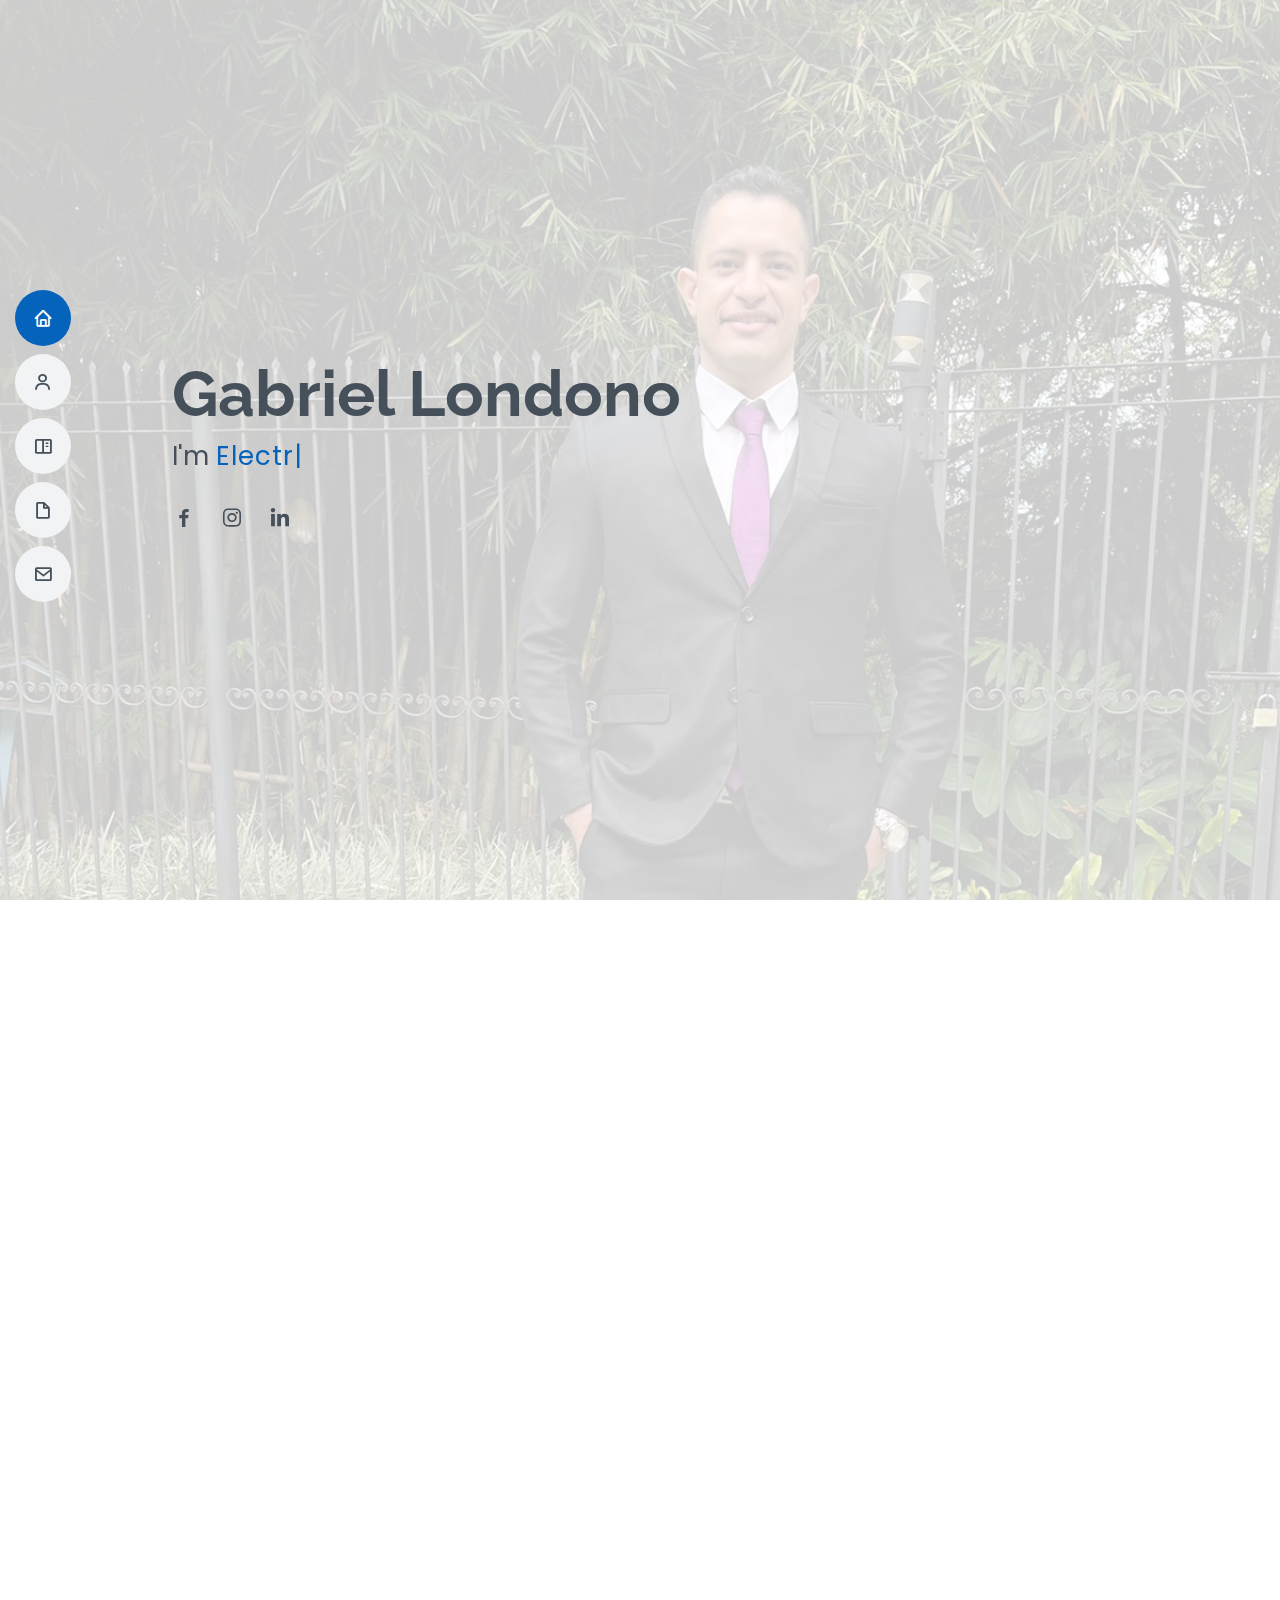
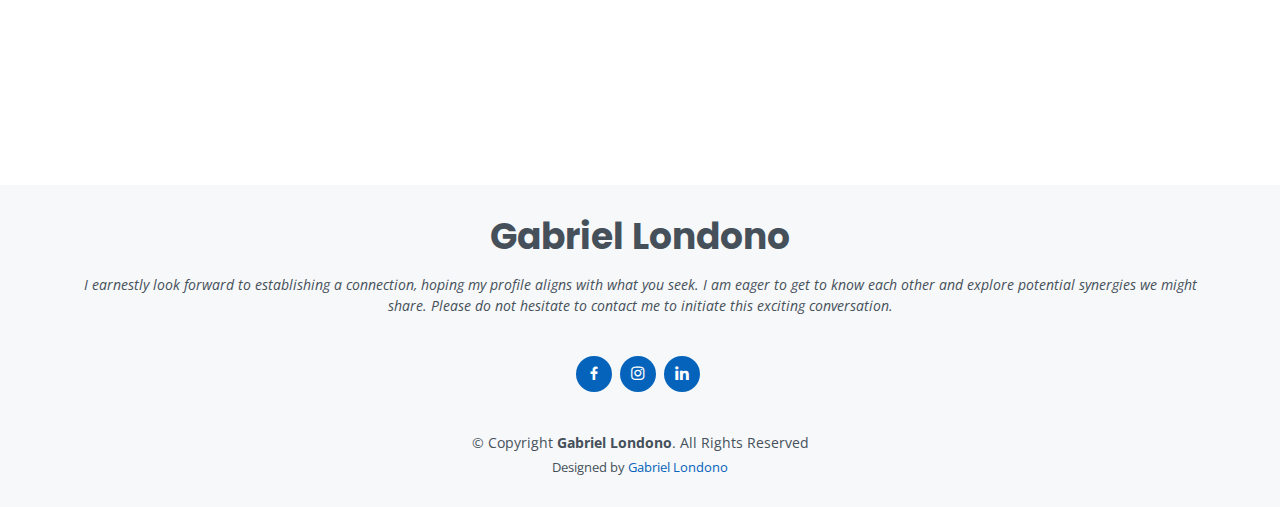
==== commit 3a9ba683: "some fixes to portfolio load speed" ====
--- a/index.html
+++ b/index.html
@@ -330,8 +330,8 @@
 
         <div class="section-title">
           <h2>Resume</h2>
-          <p>With over 9 years of professional experience, including 7 years as a technology department coordinator, I possess strong
-          leadership, communication, and teamwork skills. I have expertise in PLC, SCADA, HMI, Arduino, HTML, JavaScript, React,
+          <p>With over 9 years of professional experience, including 7 years as a technology department manager, I possess strong
+          leadership, communication, and teamwork skills. I have expertise programming PLC, SCADA, HMI, Arduino, HTML, JavaScript, React,
           React-Native, Android, and iOS. I am dedicated to helping your company achieve its goals and fostering mutual growth. If
           you are looking for a dynamic and results-driven professional committed to innovation and excellence, I would be
           thrilled to join your team. Thank you for considering my application.</p>
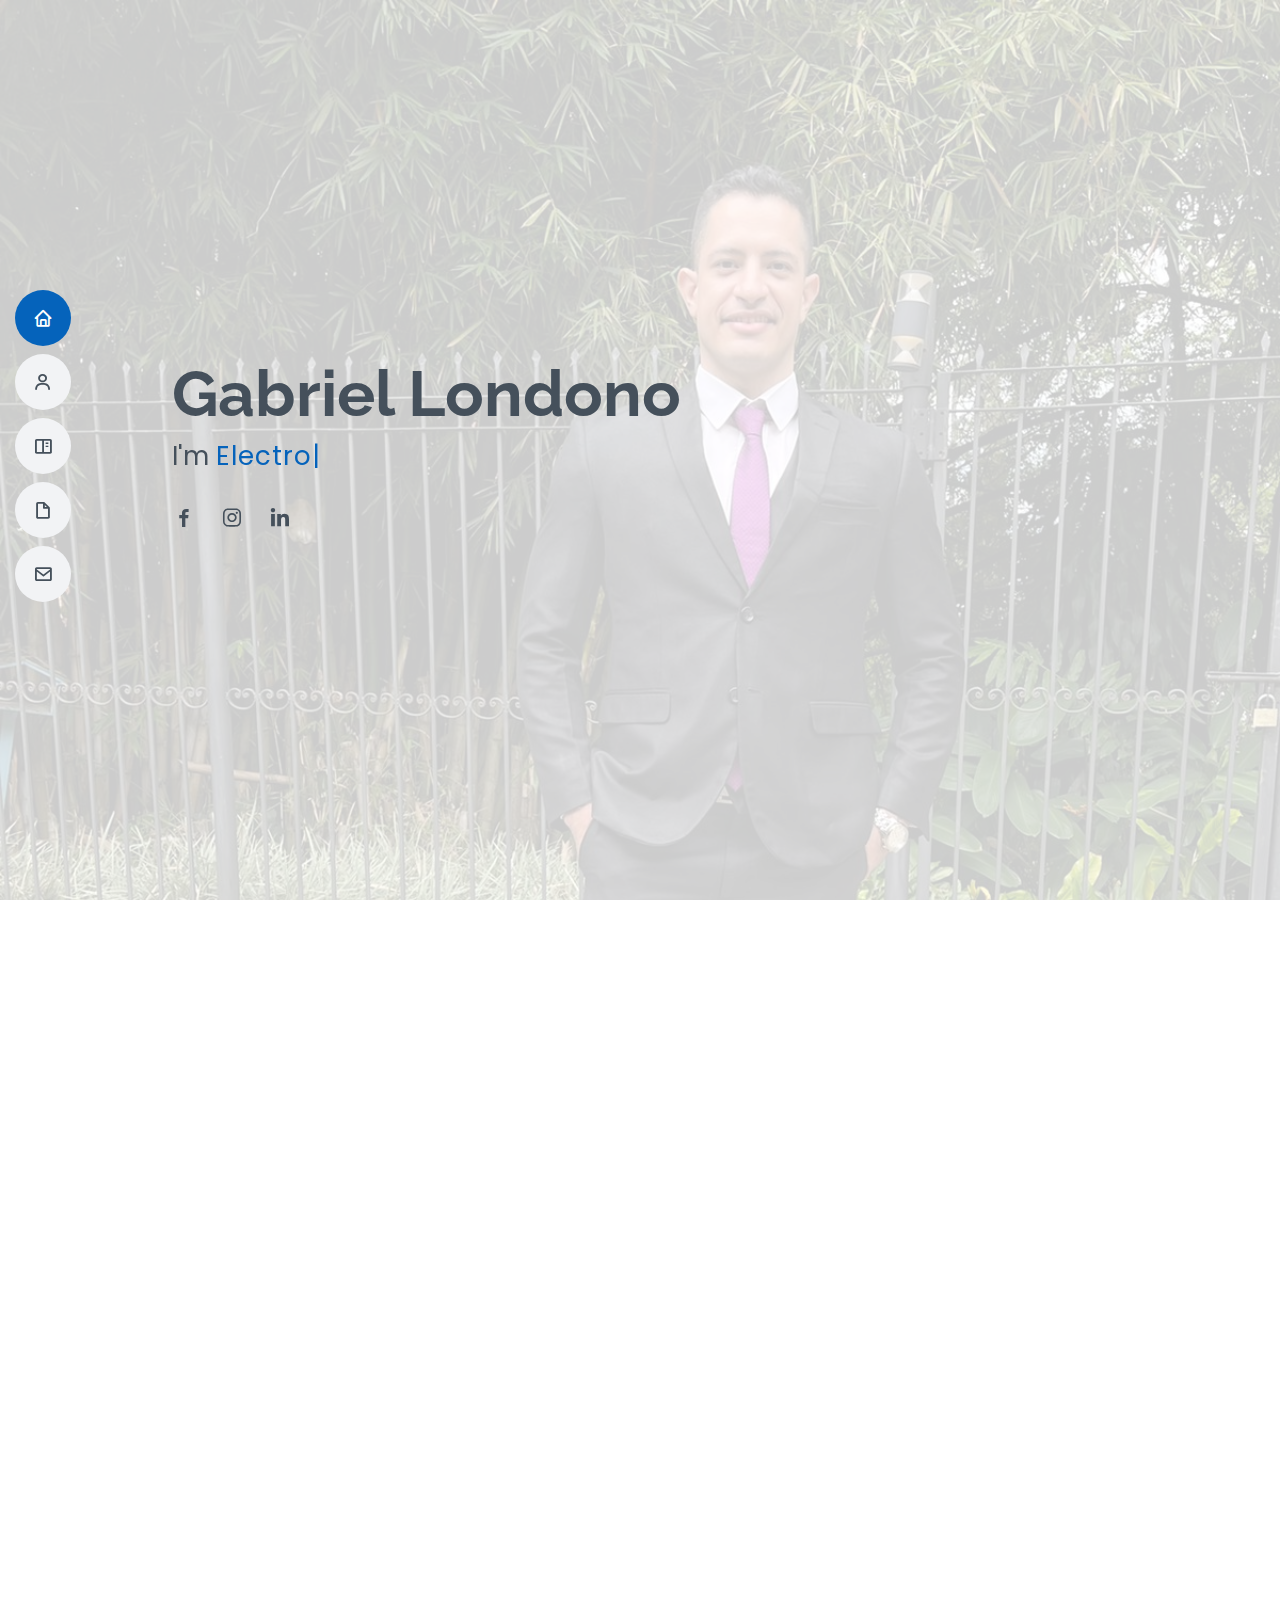
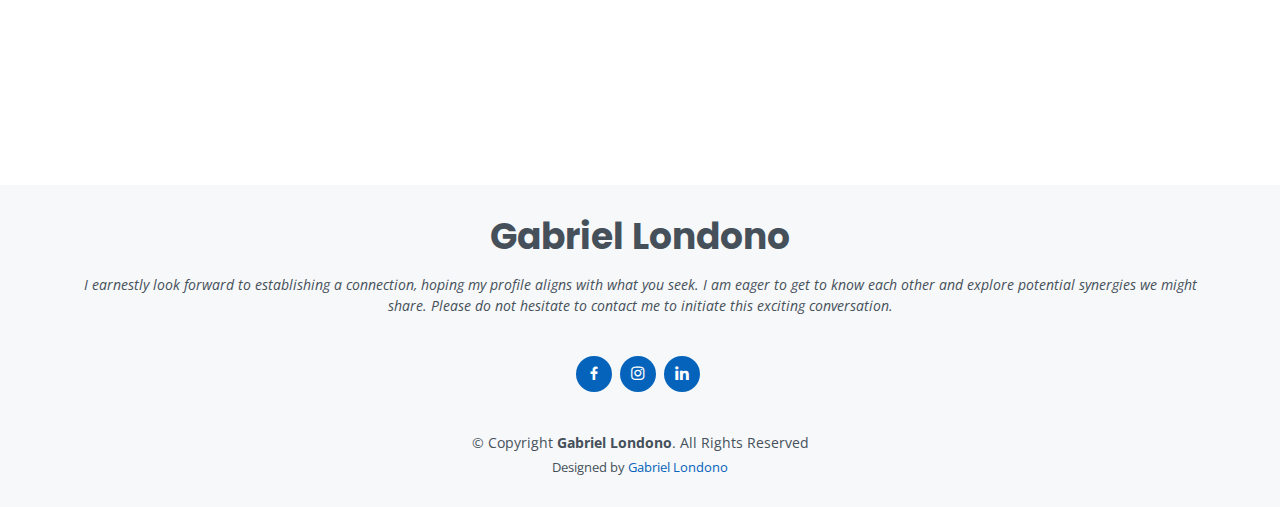
==== commit 116fd9e5: "some fixes to GLight Boxes" ====
--- a/index.html
+++ b/index.html
@@ -158,10 +158,6 @@
                 <h4>Chat feature at Circuloten App</h4>
                 <p>Fully functional Chat made with React-Native, Redux, Django, WatermelonDB and WebSockets on Circuloten App</p>
                 <div class="portfolio-links">
-                  <a href="assets/img/portfolio/CoverChat.jpeg" data-gallery="portfolioGallery" class="portfolio-lightbox"
-                    title="Circuloten App"><i class="bx bx-plus"></i></a>
-                  <a href="chat_circuloten.html" class="portfolio-details-lightbox" data-glightbox="type: external"
-                    title="Portfolio Details"><i class="bx bx-link"></i></a>
                 </div>
               </div>
             </div>
@@ -177,10 +173,6 @@
                   <h4>Vision Total</h4>
                   <p>Telemedicine App and remote interconnection of specialists consultations</p>
                   <div class="portfolio-links">
-                    <a href="assets/img/portfolio/vtlogo.png" data-gallery="portfolioGallery" class="portfolio-lightbox"
-                      title="Vision Total"><i class="bx bx-plus"></i></a>
-                    <a href="Visiontotal.html" class="portfolio-details-lightbox" data-glightbox="type: external"
-                      title="Vision Total"><i class="bx bx-link"></i></a>
                   </div>
                 </div>
               </div>
@@ -195,10 +187,6 @@
                   <h4>Pedometer Feature</h4>
                   <p>Full development of Pedometer new feature with Apple HealthKit and GoogleFit</p>
                   <div class="portfolio-links">
-                    <a href="assets/img/portfolio/CoverCT.png" data-gallery="portfolioGallery" class="portfolio-lightbox"
-                      title="Vision Total"><i class="bx bx-plus"></i></a>
-                    <a href="pedometer_circuloten.html" class="portfolio-details-lightbox" data-glightbox="type: external"
-                      title="Vision Total"><i class="bx bx-link"></i></a>
                   </div>
                 </div>
               </div>
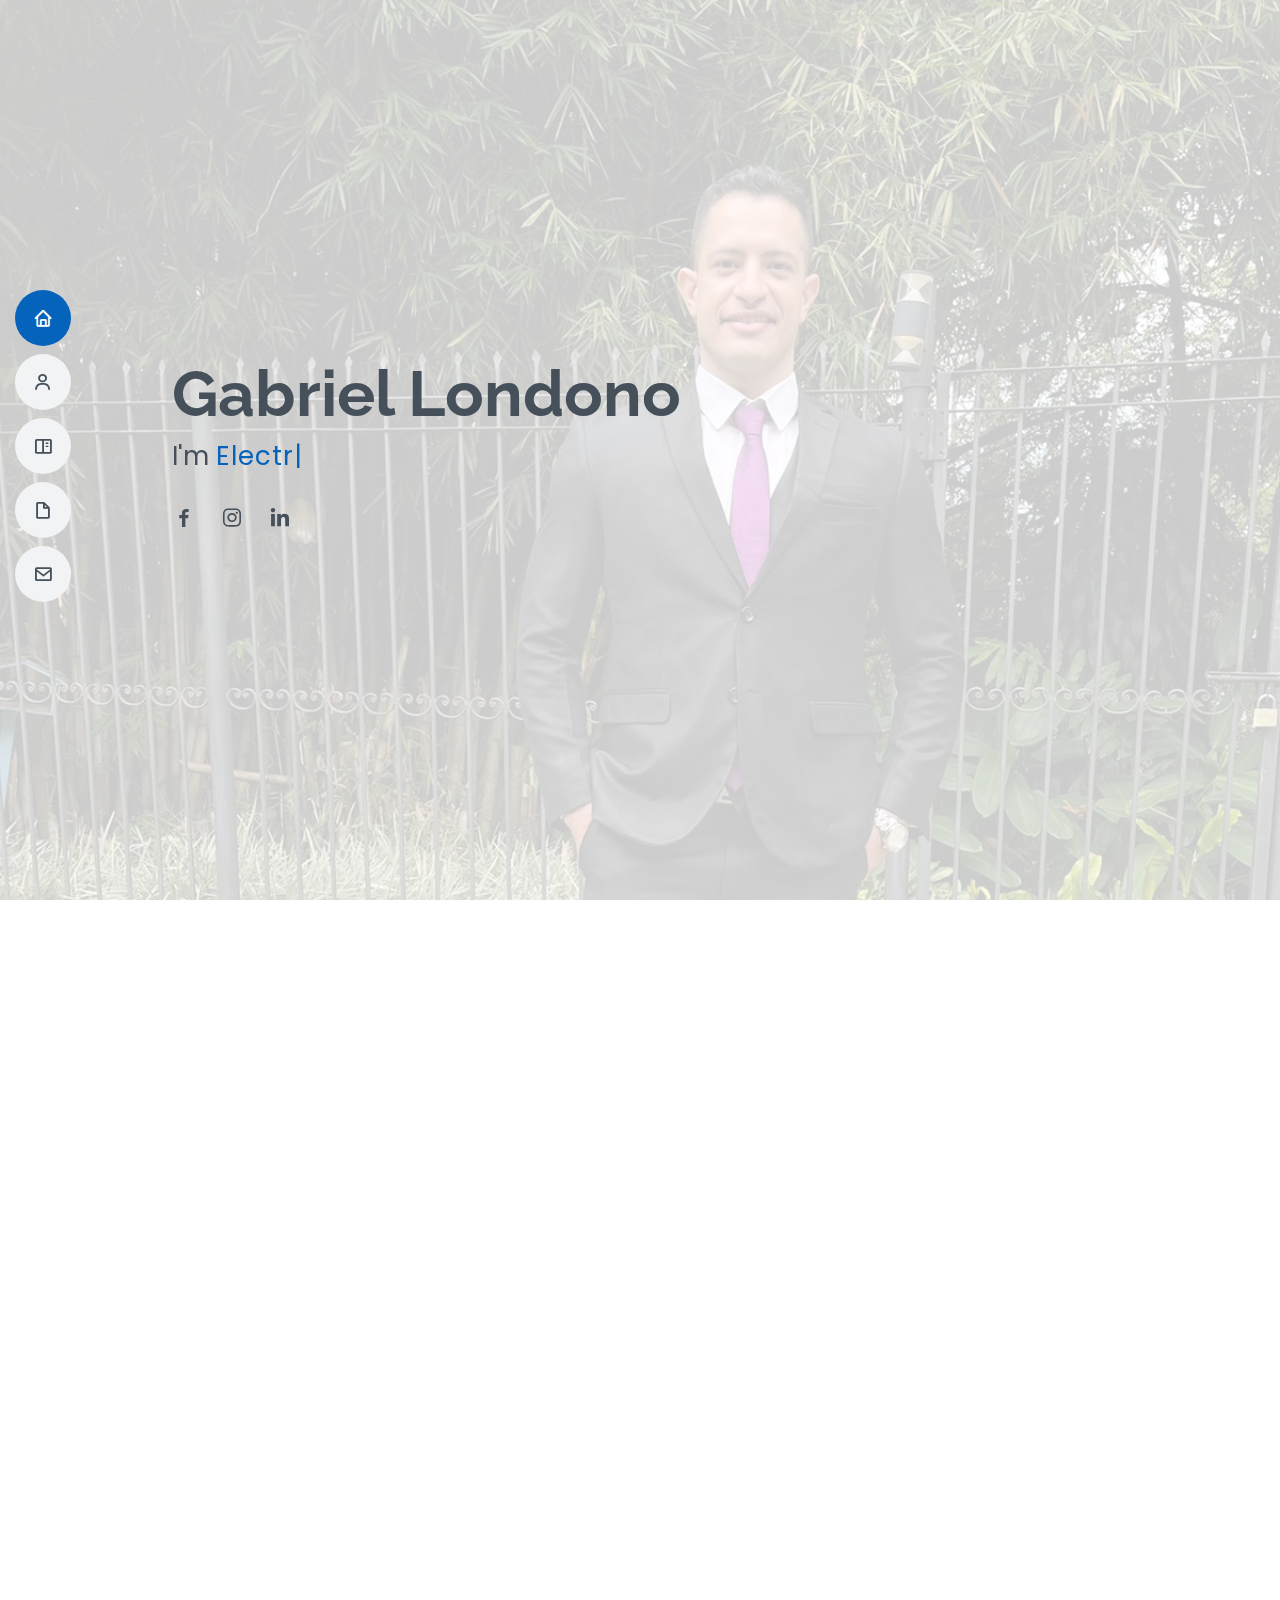
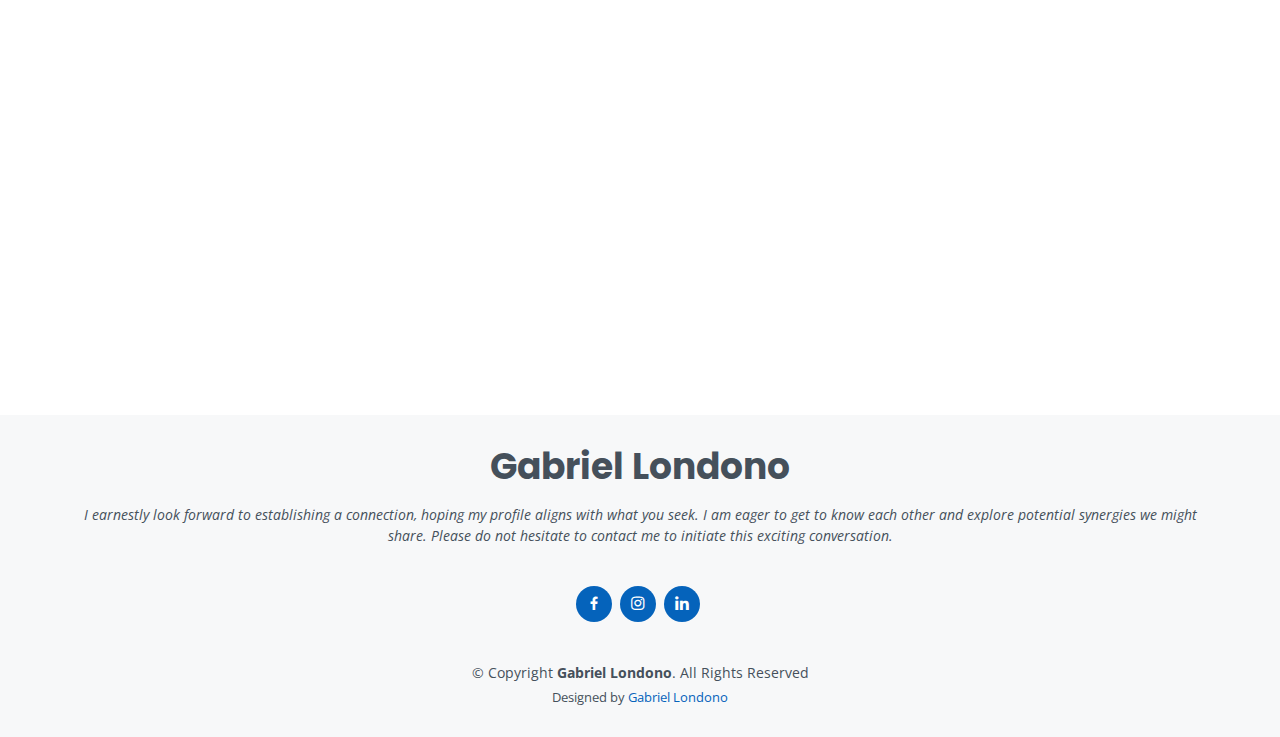
==== commit 757a4dff: "added more porfolio details" ====
--- a/index.html
+++ b/index.html
@@ -182,7 +182,7 @@
             <a href="pedometer_circuloten.html" class="portfolio-details-lightbox" data-glightbox="type: external">
           
               <div class="portfolio-wrap">
-                <img src="assets/img/portfolio/CoverCT.png" class="img-fluid" alt="logo visionTotal">
+                <img src="assets/img/portfolio/PedometerCover.png" class="img-fluid" alt="logo visionTotal">
                 <div class="portfolio-info">
                   <h4>Pedometer Feature</h4>
                   <p>Full development of Pedometer new feature with Apple HealthKit and GoogleFit</p>
@@ -191,119 +191,35 @@
                 </div>
               </div>
             </a>
-          </div>
-    <!-- 
-          <div class="col-lg-4 col-md-6 portfolio-item filter-app">
-            <div class="portfolio-wrap">
-              <img src="assets/img/portfolio/portfolio-3.jpg" class="img-fluid" alt="">
-              <div class="portfolio-info">
-                <h4>App 2</h4>
-                <p>App</p>
-                <div class="portfolio-links">
-                  <a href="assets/img/portfolio/portfolio-3.jpg" data-gallery="portfolioGallery" class="portfolio-lightbox"
-                    title="App 2"><i class="bx bx-plus"></i></a>
-                  <a href="portfolio-details.html" class="portfolio-details-lightbox" data-glightbox="type: external"
-                    title="Portfolio Details"><i class="bx bx-link"></i></a>
-                </div>
-              </div>
-            </div>
-          </div>
-    
-          <div class="col-lg-4 col-md-6 portfolio-item filter-card">
-            <div class="portfolio-wrap">
-              <img src="assets/img/portfolio/portfolio-4.jpg" class="img-fluid" alt="">
-              <div class="portfolio-info">
-                <h4>Card 2</h4>
-                <p>Card</p>
-                <div class="portfolio-links">
-                  <a href="assets/img/portfolio/portfolio-4.jpg" data-gallery="portfolioGallery" class="portfolio-lightbox"
-                    title="Card 2"><i class="bx bx-plus"></i></a>
-                  <a href="portfolio-details.html" class="portfolio-details-lightbox" data-glightbox="type: external"
-                    title="Portfolio Details"><i class="bx bx-link"></i></a>
-                </div>
-              </div>
-            </div>
-          </div>
-    
+          </div>video_upload
           <div class="col-lg-4 col-md-6 portfolio-item filter-web">
-            <div class="portfolio-wrap">
-              <img src="assets/img/portfolio/portfolio-5.jpg" class="img-fluid" alt="">
-              <div class="portfolio-info">
-                <h4>Web 2</h4>
-                <p>Web</p>
-                <div class="portfolio-links">
-                  <a href="assets/img/portfolio/portfolio-5.jpg" data-gallery="portfolioGallery" class="portfolio-lightbox"
-                    title="Web 2"><i class="bx bx-plus"></i></a>
-                  <a href="portfolio-details.html" class="portfolio-details-lightbox" data-glightbox="type: external"
-                    title="Portfolio Details"><i class="bx bx-link"></i></a>
-                </div>
-              </div>
-            </div>
-          </div>
-    
-          <div class="col-lg-4 col-md-6 portfolio-item filter-app">
-            <div class="portfolio-wrap">
-              <img src="assets/img/portfolio/portfolio-6.jpg" class="img-fluid" alt="">
-              <div class="portfolio-info">
-                <h4>App 3</h4>
-                <p>App</p>
-                <div class="portfolio-links">
-                  <a href="assets/img/portfolio/portfolio-6.jpg" data-gallery="portfolioGallery" class="portfolio-lightbox"
-                    title="App 3"><i class="bx bx-plus"></i></a>
-                  <a href="portfolio-details.html" class="portfolio-details-lightbox" data-glightbox="type: external"
-                    title="Portfolio Details"><i class="bx bx-link"></i></a>
-                </div>
-              </div>
-            </div>
-          </div>
-    
-          <div class="col-lg-4 col-md-6 portfolio-item filter-card">
-            <div class="portfolio-wrap">
-              <img src="assets/img/portfolio/portfolio-7.jpg" class="img-fluid" alt="">
-              <div class="portfolio-info">
-                <h4>Card 1</h4>
-                <p>Card</p>
-                <div class="portfolio-links">
-                  <a href="assets/img/portfolio/portfolio-7.jpg" data-gallery="portfolioGallery" class="portfolio-lightbox"
-                    title="Card 1"><i class="bx bx-plus"></i></a>
-                  <a href="portfolio-details.html" class="portfolio-details-lightbox" data-glightbox="type: external"
-                    title="Portfolio Details"><i class="bx bx-link"></i></a>
-                </div>
-              </div>
-            </div>
-          </div>
-    
-          <div class="col-lg-4 col-md-6 portfolio-item filter-card">
-            <div class="portfolio-wrap">
-              <img src="assets/img/portfolio/portfolio-8.jpg" class="img-fluid" alt="">
-              <div class="portfolio-info">
-                <h4>Card 3</h4>
-                <p>Card</p>
-                <div class="portfolio-links">
-                  <a href="assets/img/portfolio/portfolio-8.jpg" data-gallery="portfolioGallery" class="portfolio-lightbox"
-                    title="Card 3"><i class="bx bx-plus"></i></a>
-                  <a href="portfolio-details.html" class="portfolio-details-lightbox" data-glightbox="type: external"
-                    title="Portfolio Details"><i class="bx bx-link"></i></a>
-                </div>
-              </div>
-            </div>
-          </div>
-    
+            <a href="social_wall.html" class="portfolio-details-lightbox" data-glightbox="type: external">
+          
+              <div class="portfolio-wrap">
+                <img src="assets/img/portfolio/social_cover.png" class="img-fluid" alt="cover CT">
+                <div class="portfolio-info">
+                  <h4>Social Section</h4>
+                  <p>Social wall at Circuloten App build using React-Native, Django, expo-location and TensorFlow</p>
+                  <div class="portfolio-links">
+                  </div>
+                </div>
+              </div>
+            </a>
+          </div>
           <div class="col-lg-4 col-md-6 portfolio-item filter-web">
-            <div class="portfolio-wrap">
-              <img src="assets/img/portfolio/portfolio-9.jpg" class="img-fluid" alt="">
-              <div class="portfolio-info">
-                <h4>Web 3</h4>
-                <p>Web</p>
-                <div class="portfolio-links">
-                  <a href="assets/img/portfolio/portfolio-9.jpg" data-gallery="portfolioGallery" class="portfolio-lightbox"
-                    title="Web 3"><i class="bx bx-plus"></i></a>
-                  <a href="portfolio-details.html" class="portfolio-details-lightbox" data-glightbox="type: external"
-                    title="Portfolio Details"><i class="bx bx-link"></i></a>
-                </div>
-              </div>
-            </div>
-          </div> -->
+            <a href="video_upload.html" class="portfolio-details-lightbox" data-glightbox="type: external">
+          
+              <div class="portfolio-wrap">
+                <img src="assets/img/portfolio/upload_videoCT.png" class="img-fluid" alt="cover CT">
+                <div class="portfolio-info">
+                  <h4>Upload video tips to Circuloten App</h4>
+                  <p>Video upload to Circuloten App with React-Native, Django, Axios, AWS S3.</p>
+                  <div class="portfolio-links">
+                  </div>
+                </div>
+              </div>
+            </a>
+          </div>
     
         </div>
     
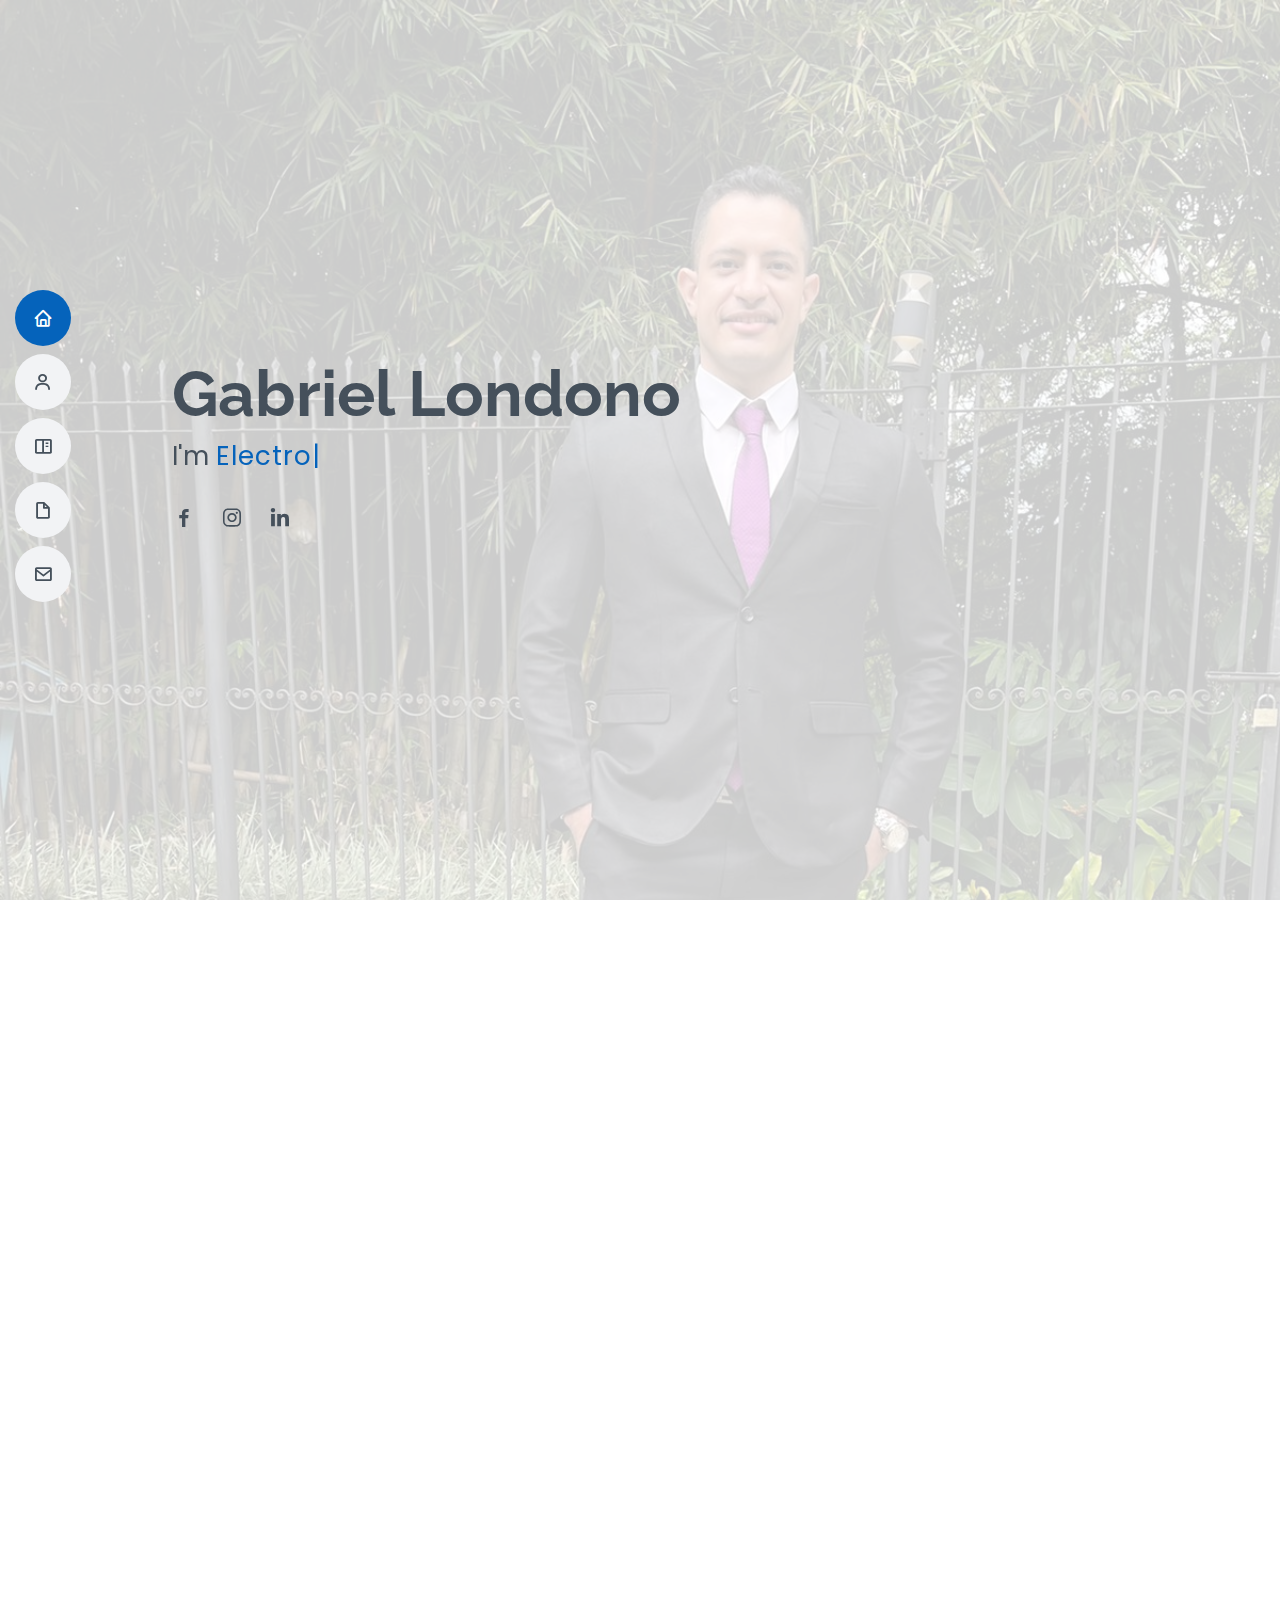
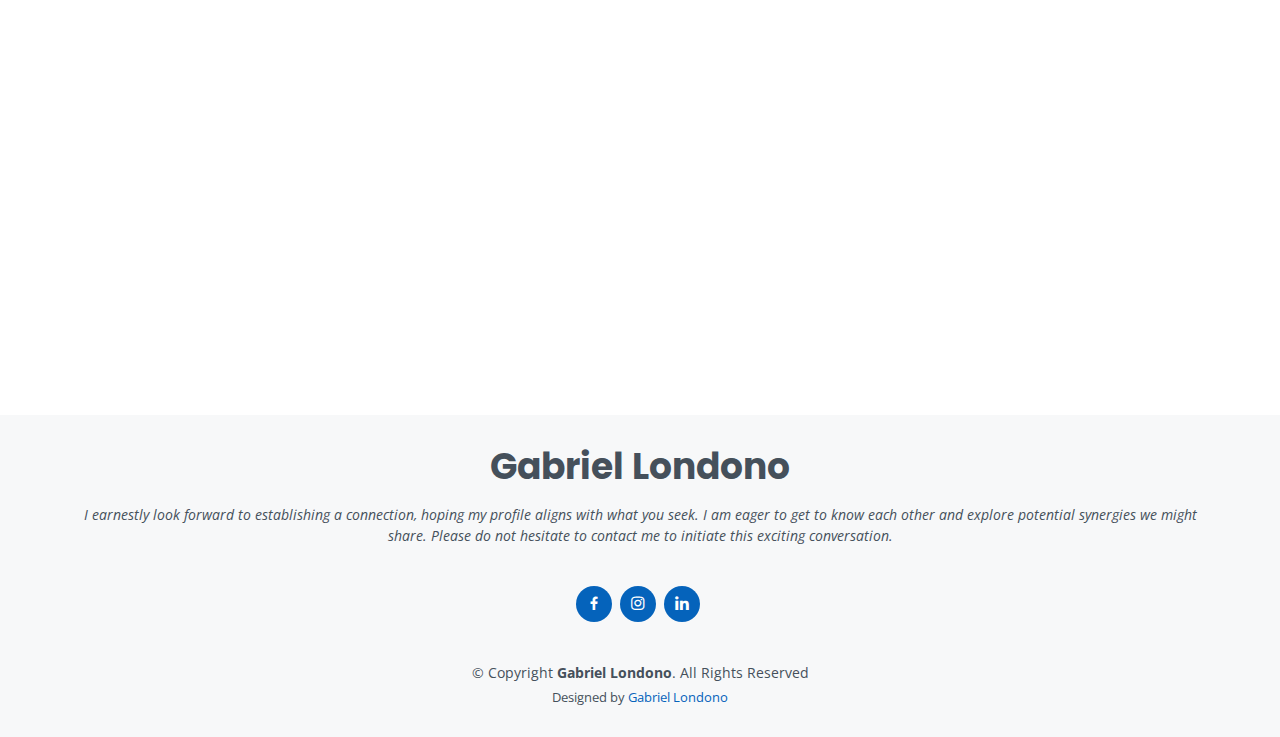
==== commit 3eb663c7: "added more porfolio details" ====
--- a/index.html
+++ b/index.html
@@ -164,7 +164,7 @@
             </a>
           </div>
     
-          <div class="col-lg-4 col-md-6 portfolio-item filter-web">
+          <div class="col-lg-4 col-md-6 portfolio-item filter-app">
             <a href="Visiontotal.html" class="portfolio-details-lightbox" data-glightbox="type: external">
 
               <div class="portfolio-wrap" >
@@ -178,7 +178,7 @@
               </div>
             </a>
           </div>
-          <div class="col-lg-4 col-md-6 portfolio-item filter-web">
+          <div class="col-lg-4 col-md-6 portfolio-item filter-app">
             <a href="pedometer_circuloten.html" class="portfolio-details-lightbox" data-glightbox="type: external">
           
               <div class="portfolio-wrap">
@@ -191,8 +191,8 @@
                 </div>
               </div>
             </a>
-          </div>video_upload
-          <div class="col-lg-4 col-md-6 portfolio-item filter-web">
+          </div>
+          <div class="col-lg-4 col-md-6 portfolio-item filter-app">
             <a href="social_wall.html" class="portfolio-details-lightbox" data-glightbox="type: external">
           
               <div class="portfolio-wrap">
@@ -206,14 +206,29 @@
               </div>
             </a>
           </div>
-          <div class="col-lg-4 col-md-6 portfolio-item filter-web">
+          <div class="col-lg-4 col-md-6 portfolio-item filter-web filter-card">
+            <a href="XYmicroscope.html" class="portfolio-details-lightbox" data-glightbox="type: external">
+          
+              <div class="portfolio-wrap">
+                <img src="assets/img/portfolio/microscope.png" class="img-fluid" alt="cover CT">
+                <div class="portfolio-info">
+                  <h4>Control Board for Surgical Microscope Zeiss, with STM32, DC drivers, and Arduino</h4>
+                  <p>Circuit board made from STM32 microcontroller and H bridge for DC motors, sensors, and other ELV items, to restore the
+                  movement of the lens on surgical microscope through the foot pedal.</p>
+                  <div class="portfolio-links">
+                  </div>
+                </div>
+              </div>
+            </a>
+          </div>
+          <div class="col-lg-4 col-md-6 portfolio-item filter-app">
             <a href="video_upload.html" class="portfolio-details-lightbox" data-glightbox="type: external">
           
               <div class="portfolio-wrap">
                 <img src="assets/img/portfolio/upload_videoCT.png" class="img-fluid" alt="cover CT">
                 <div class="portfolio-info">
                   <h4>Upload video tips to Circuloten App</h4>
-                  <p>Video upload to Circuloten App with React-Native, Django, Axios, AWS S3.</p>
+                  <p>Video upload feature to Circuloten App with React-Native, Django, Axios, AWS S3.</p>
                   <div class="portfolio-links">
                   </div>
                 </div>
--- a/assets/css/style.css
+++ b/assets/css/style.css
@@ -768,6 +768,9 @@
 .portfolio-details .portfolio-details-slider img {
   width: 100%;
 }
+.portfolio-details .portfolio-details-slider {
+  max-height: 520px;
+}
 
 .portfolio-details .portfolio-details-slider .swiper-pagination {
   margin-top: 20px;
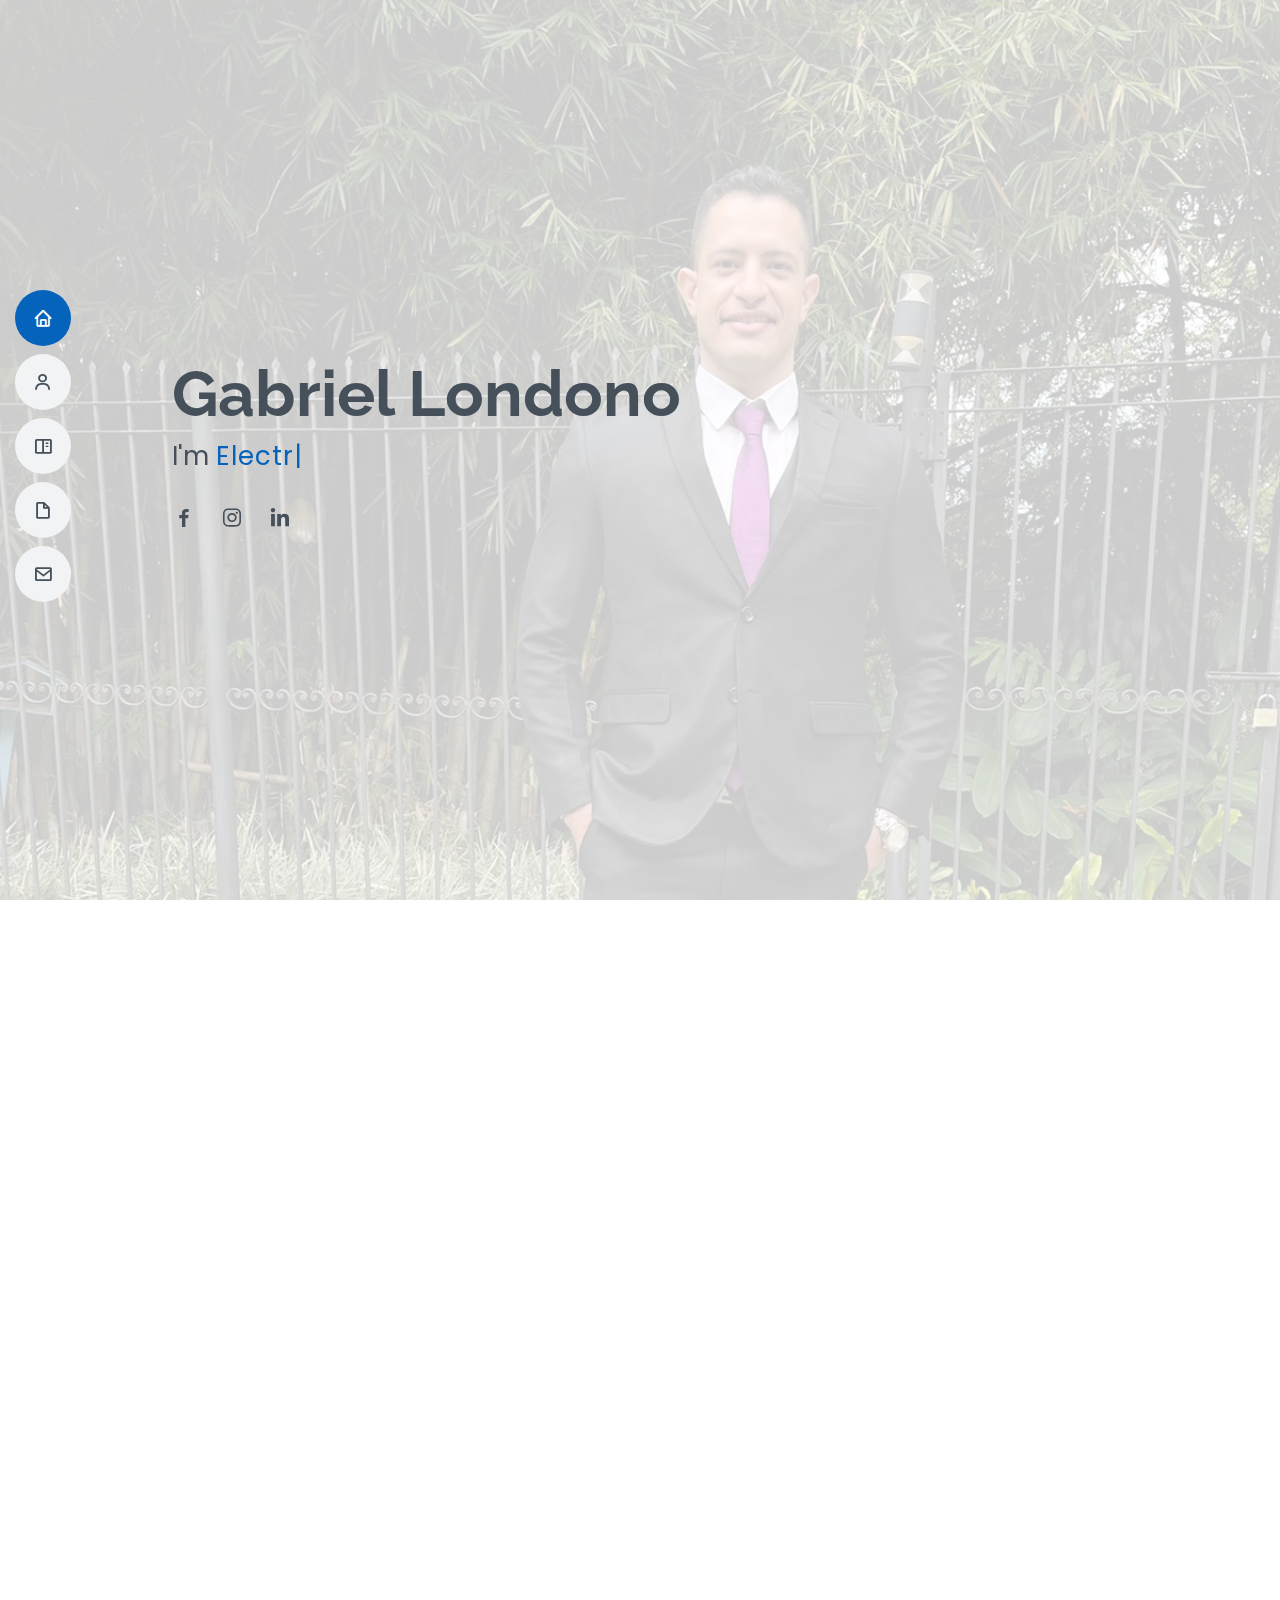
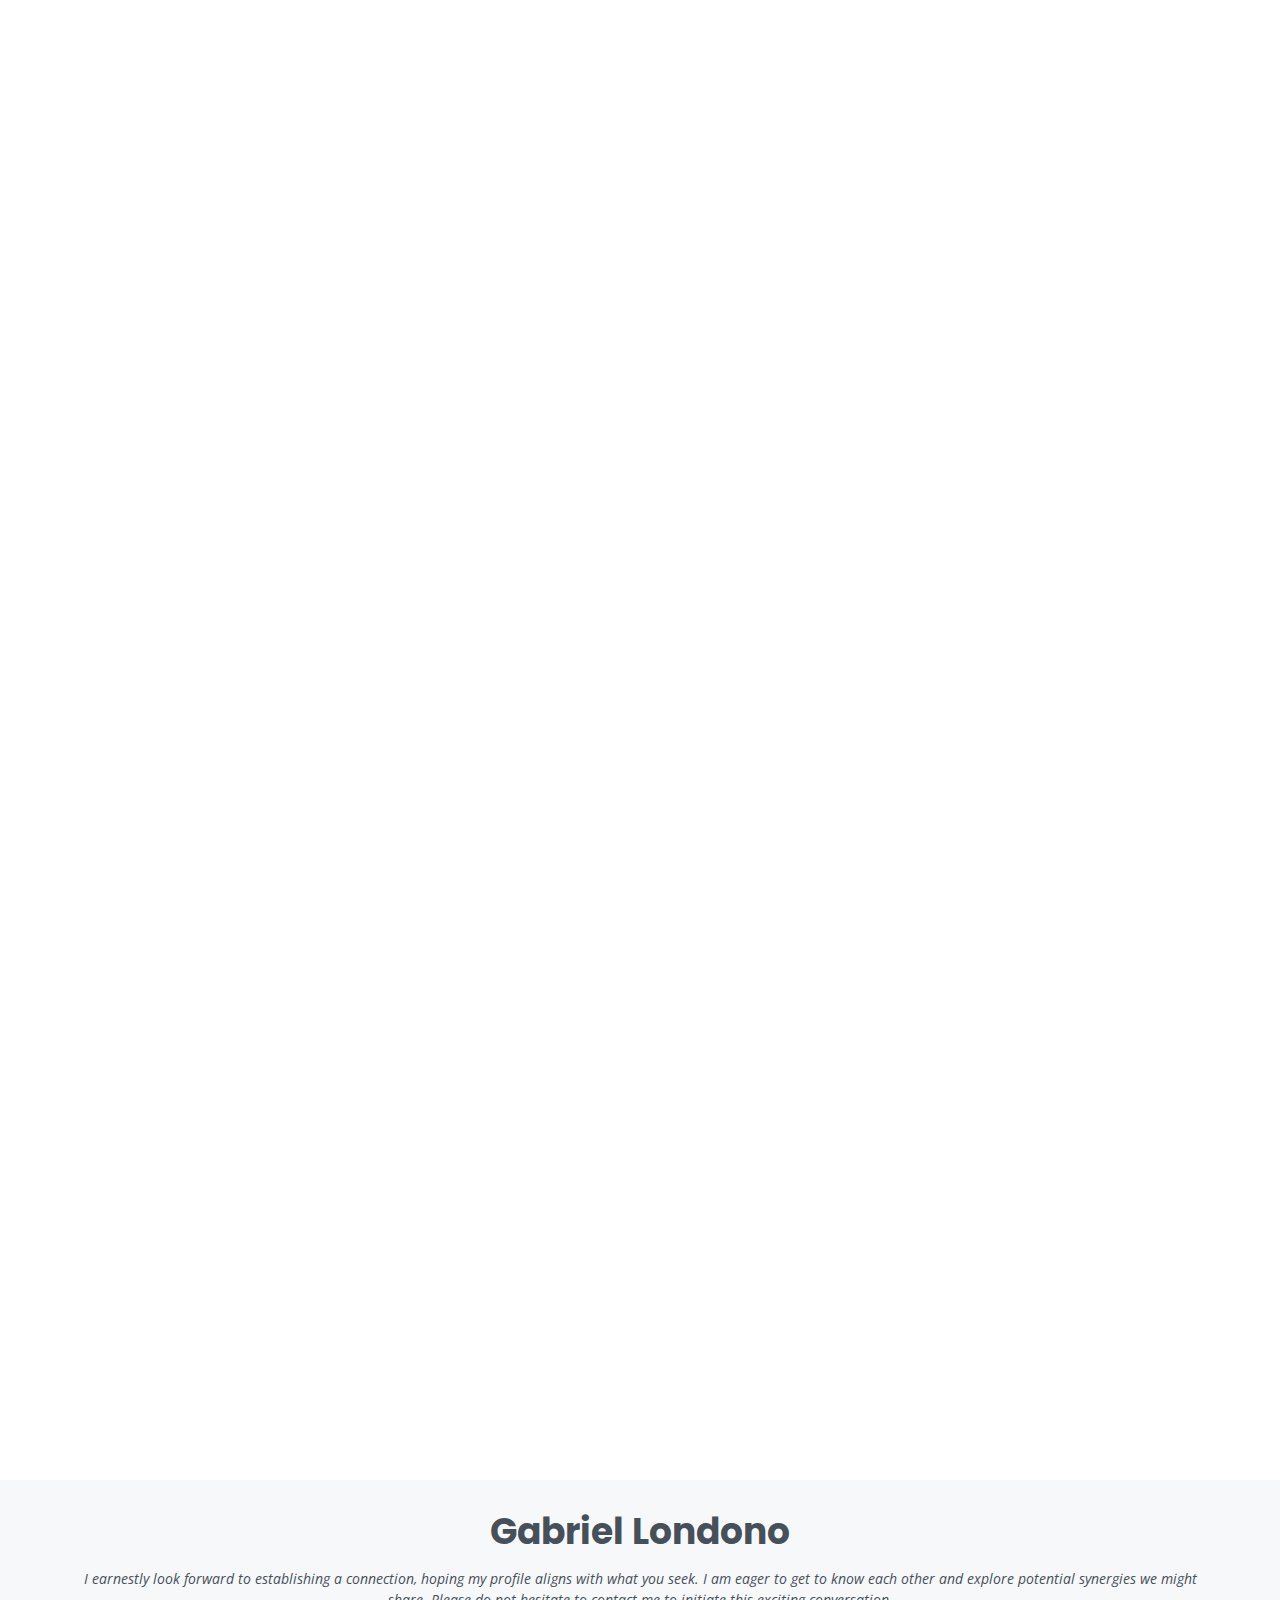
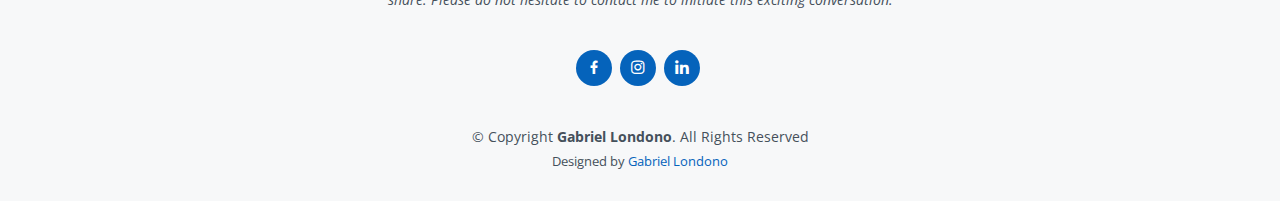
==== commit 956df9e6: "updated resume" ====
--- a/index.html
+++ b/index.html
@@ -14,7 +14,9 @@
   <link href="assets/img/apple-touch-icon.png" rel="apple-touch-icon">
 
   <!-- Google Fonts -->
-  <link href="https://fonts.googleapis.com/css?family=Open+Sans:300,300i,400,400i,600,600i,700,700i|Raleway:300,300i,400,400i,500,500i,600,600i,700,700i|Poppins:300,300i,400,400i,500,500i,600,600i,700,700i" rel="stylesheet">
+  <link
+    href="https://fonts.googleapis.com/css?family=Open+Sans:300,300i,400,400i,600,600i,700,700i|Raleway:300,300i,400,400i,500,500i,600,600i,700,700i|Poppins:300,300i,400,400i,500,500i,600,600i,700,700i"
+    rel="stylesheet">
 
   <!-- Vendor CSS Files -->
   <link href="assets/vendor/aos/aos.css" rel="stylesheet">
@@ -48,7 +50,8 @@
       <ul>
         <li><a href="#hero" class="nav-link scrollto active"><i class="bx bx-home"></i> <span>Home</span></a></li>
         <li><a href="#about" class="nav-link scrollto"><i class="bx bx-user"></i> <span>About</span></a></li>
-        <li><a href="#portfolio" class="nav-link scrollto"><i class="bx bx-book-content"></i> <span>Portfolio</span></a></li>
+        <li><a href="#portfolio" class="nav-link scrollto"><i class="bx bx-book-content"></i> <span>Portfolio</span></a>
+        </li>
         <li><a href="#resume" class="nav-link scrollto"><i class="bx bx-file-blank"></i> <span>Resume</span></a></li>
         <!-- <li><a href="#services" class="nav-link scrollto"><i class="bx bx-server"></i> <span>Services</span></a></li> -->
         <li><a href="#contact" class="nav-link scrollto"><i class="bx bx-envelope"></i> <span>Contact</span></a></li>
@@ -61,11 +64,13 @@
   <section id="hero" class="d-flex flex-column justify-content-center">
     <div class="container" data-aos="zoom-in" data-aos-delay="100">
       <h1>Gabriel Londono</h1>
-      <p>I'm <span class="typed" data-typed-items="Electronic Engineer, Developer, Musician, Inventor, Traveler"></span></p>
+      <p>I'm <span class="typed" data-typed-items="Electronic Engineer, Developer, Musician, Inventor, Traveler"></span>
+      </p>
       <div class="social-links">
         <a href="https://www.facebook.com/gabriel.londonogonzalez" class="facebook"><i class="bx bxl-facebook"></i></a>
         <a href="https://www.instagram.com/gabolondon/" class="instagram"><i class="bx bxl-instagram"></i></a>
-        <a href="https://www.linkedin.com/in/gabriel-londo%C3%B1o-218443107/" class="linkedin"><i class="bx bxl-linkedin"></i></a>
+        <a href="https://www.linkedin.com/in/gabriel-londo%C3%B1o-218443107/" class="linkedin"><i
+            class="bx bxl-linkedin"></i></a>
       </div>
     </div>
   </section><!-- End Hero -->
@@ -78,14 +83,21 @@
 
         <div class="section-title">
           <h2>About</h2>
-          <p>A seasoned professional with 9+ years of work experience, including 7 years as a proficient technology department
-          coordinator, I am equipped with exceptional leadership, assertive communication, and collaborative teamwork skills. My
-          expertise spans diverse areas, encompassing Programming in PLC, SCADA, HMI, Arduino, HTML, Javascript, React,
-          React-native, Android, and iOS, enabling me to contribute significantly to your company's success. With a proven track
-          record in driving teams towards shared objectives, I am dedicated to assisting your organization in achieving its goals
-          and fostering mutual growth. Together, we can build a brighter future for your company. If you seek a dynamic,
-          results-driven professional committed to innovation and excellence, I am eager to bring my talents to your team. Thank
-          you for considering my application; I look forward to the opportunity to contribute to your company's success.</p>
+          <p>A seasoned professional with 9+ years of work experience, including 7 years as a proficient technology
+            department
+            coordinator equipped me with exceptional leadership, assertive communication, and collaborative teamwork
+            skills. My
+            expertise spans diverse areas, encompassing Programming in PLC, SCADA, HMI, and Arduino, plus 3 years using
+            technologies
+            like HTML, Javascript, React, React- native, Angular, Tailwind, Bootstrap, Python, Django, Postgres SQL,
+            Firebase
+            platform tools, Git, Github, Bitbucket Jira, and iOS development, enabling me to contribute significantly to
+            your
+            company's success. I am dedicated to assisting your organization in achieving its goals and fostering mutual
+            growth
+            building a brighter future for your company. If you seek a dynamic, results-driven professional committed to
+            innovation
+            and excellence, I am eager to bring my talents to your team.</p>
         </div>
 
         <div class="row">
@@ -101,7 +113,9 @@
               <div class="col-lg-6">
                 <ul>
                   <li><i class="bi bi-chevron-right"></i> <strong>Birthday:</strong> <span>8 August 1990</span></li>
-                  <li><i class="bi bi-chevron-right"></i> <strong>Website:</strong> <span>gabrielportfolio.pages.dev/</span></li>
+                  <li><i class="bi bi-chevron-right"></i> <strong>Website:</strong>
+                    <span>gabrielportfolio.pages.dev/</span>
+                  </li>
                   <li><i class="bi bi-chevron-right"></i> <strong>Phone:</strong> <span>(+356) 77311089</span></li>
                   <li><i class="bi bi-chevron-right"></i> <strong>City:</strong> <span>Xghajra, Malta</span></li>
                 </ul>
@@ -110,14 +124,18 @@
                 <ul>
                   <li><i class="bi bi-chevron-right"></i> <strong>Age:</strong> <span>32</span></li>
                   <li><i class="bi bi-chevron-right"></i> <strong>Degree:</strong> <span>Postgraduate Degree</span></li>
-                  <li><i class="bi bi-chevron-right"></i> <strong>Email:</strong> <span>ing.gabriel.londono@gmail.com</span></li>
+                  <li><i class="bi bi-chevron-right"></i> <strong>Email:</strong>
+                    <span>ing.gabriel.londono@gmail.com</span>
+                  </li>
                   <li><i class="bi bi-chevron-right"></i> <strong>Hiring Status:</strong> <span>Available</span></li>
                 </ul>
               </div>
             </div>
             <p>
-              As an electronic engineer and developer I hope to be able to contribute to your project with all the skills and
-              abilities that I have learned in my professional life, I am always willing to take the best ideas forward and work
+              As an electronic engineer and developer I hope to be able to contribute to your project with all the
+              skills and
+              abilities that I have learned in my professional life, I am always willing to take the best ideas forward
+              and work
               focused on delivering results rather than on the time worked.
             </p>
           </div>
@@ -129,13 +147,14 @@
     <!-- ======= Portfolio Section ======= -->
     <section id="portfolio" class="portfolio section-bg">
       <div class="container" data-aos="fade-up">
-    
+
         <div class="section-title">
           <h2>Portfolio</h2>
-          <p>In this section you can find a sample of my work done previously during my working life, you can open the view of each
-          one to see what it is about.</p>
-        </div>
-    
+          <p>In this section you can find a sample of my work done previously during my working life, you can open the
+            view of each
+            one to see what it is about.</p>
+        </div>
+
         <div class="row">
           <div class="col-lg-12 d-flex justify-content-center" data-aos="fade-up" data-aos-delay="100">
             <ul id="portfolio-flters">
@@ -147,27 +166,28 @@
             </ul>
           </div>
         </div>
-    
+
         <div class="row portfolio-container" data-aos="fade-up" data-aos-delay="200">
-    
+
           <div class="col-lg-4 col-md-6 portfolio-item filter-app">
             <a href="chat_circuloten.html" class="portfolio-details-lightbox" data-glightbox="type: external">
-            <div class="portfolio-wrap">
-              <img src="assets/img/portfolio/CoverChat.png" class="img-fluid" alt="">
-              <div class="portfolio-info">
-                <h4>Chat feature at Circuloten App</h4>
-                <p>Fully functional Chat made with React-Native, Redux, Django, WatermelonDB and WebSockets on Circuloten App</p>
-                <div class="portfolio-links">
-                </div>
-              </div>
-            </div>
+              <div class="portfolio-wrap">
+                <img src="assets/img/portfolio/CoverChat.png" class="img-fluid" alt="">
+                <div class="portfolio-info">
+                  <h4>Chat feature at Circuloten App</h4>
+                  <p>Fully functional Chat made with React-Native, Redux, Django, WatermelonDB and WebSockets on
+                    Circuloten App</p>
+                  <div class="portfolio-links">
+                  </div>
+                </div>
+              </div>
             </a>
           </div>
-    
+
           <div class="col-lg-4 col-md-6 portfolio-item filter-app">
             <a href="Visiontotal.html" class="portfolio-details-lightbox" data-glightbox="type: external">
 
-              <div class="portfolio-wrap" >
+              <div class="portfolio-wrap">
                 <img src="assets/img/portfolio/vtlogo.png" class="img-fluid" alt="logo visionTotal">
                 <div class="portfolio-info">
                   <h4>Vision Total</h4>
@@ -180,7 +200,7 @@
           </div>
           <div class="col-lg-4 col-md-6 portfolio-item filter-app">
             <a href="pedometer_circuloten.html" class="portfolio-details-lightbox" data-glightbox="type: external">
-          
+
               <div class="portfolio-wrap">
                 <img src="assets/img/portfolio/PedometerCover.png" class="img-fluid" alt="logo visionTotal">
                 <div class="portfolio-info">
@@ -194,7 +214,7 @@
           </div>
           <div class="col-lg-4 col-md-6 portfolio-item filter-app">
             <a href="social_wall.html" class="portfolio-details-lightbox" data-glightbox="type: external">
-          
+
               <div class="portfolio-wrap">
                 <img src="assets/img/portfolio/social_cover.png" class="img-fluid" alt="cover CT">
                 <div class="portfolio-info">
@@ -208,13 +228,14 @@
           </div>
           <div class="col-lg-4 col-md-6 portfolio-item filter-web filter-card">
             <a href="XYmicroscope.html" class="portfolio-details-lightbox" data-glightbox="type: external">
-          
+
               <div class="portfolio-wrap">
                 <img src="assets/img/portfolio/microscope.png" class="img-fluid" alt="cover CT">
                 <div class="portfolio-info">
                   <h4>Control Board for Surgical Microscope Zeiss, with STM32, DC drivers, and Arduino</h4>
-                  <p>Circuit board made from STM32 microcontroller and H bridge for DC motors, sensors, and other ELV items, to restore the
-                  movement of the lens on surgical microscope through the foot pedal.</p>
+                  <p>Circuit board made from STM32 microcontroller and H bridge for DC motors, sensors, and other ELV
+                    items, to restore the
+                    movement of the lens on surgical microscope through the foot pedal.</p>
                   <div class="portfolio-links">
                   </div>
                 </div>
@@ -223,7 +244,7 @@
           </div>
           <div class="col-lg-4 col-md-6 portfolio-item filter-app">
             <a href="video_upload.html" class="portfolio-details-lightbox" data-glightbox="type: external">
-          
+
               <div class="portfolio-wrap">
                 <img src="assets/img/portfolio/upload_videoCT.png" class="img-fluid" alt="cover CT">
                 <div class="portfolio-info">
@@ -235,13 +256,13 @@
               </div>
             </a>
           </div>
-    
-        </div>
-    
+
+        </div>
+
       </div>
     </section><!-- End Portfolio Section -->
 
-    
+
 
     <!-- ======= Resume Section ======= -->
     <section id="resume" class="resume">
@@ -249,11 +270,15 @@
 
         <div class="section-title">
           <h2>Resume</h2>
-          <p>With over 9 years of professional experience, including 7 years as a technology department manager, I possess strong
-          leadership, communication, and teamwork skills. I have expertise programming PLC, SCADA, HMI, Arduino, HTML, JavaScript, React,
-          React-Native, Android, and iOS. I am dedicated to helping your company achieve its goals and fostering mutual growth. If
-          you are looking for a dynamic and results-driven professional committed to innovation and excellence, I would be
-          thrilled to join your team. Thank you for considering my application.</p>
+          <p>With over 9 years of professional experience, including 7 years as a technology department manager, I
+            possess strong
+            leadership, communication, and teamwork skills. I have expertise programming PLC, SCADA, HMI, Arduino, HTML,
+            JavaScript, React,
+            React-Native, Android, and iOS. I am dedicated to helping your company achieve its goals and fostering
+            mutual growth. If
+            you are looking for a dynamic and results-driven professional committed to innovation and excellence, I
+            would be
+            thrilled to join your team. Thank you for considering my application.</p>
         </div>
 
         <div class="row">
@@ -261,10 +286,12 @@
             <h3 class="resume-title">Sumary</h3>
             <div class="resume-item pb-0">
               <h4>Gabriel Londono</h4>
-              <p><em>Innovative and collaborative leader with 9+ years of experience coordinating technology departments. Expertise in programming technologys and automation procedures. Ready to drive your team towards success.</em></p>
+              <p><em>Innovative and collaborative leader with 9+ years of experience coordinating technology
+                  departments. Expertise in programming technologys and automation procedures. Ready to drive your team
+                  towards success.</em></p>
               <ul>
-                <li>Xghajra, Malta</li>
-                <li>+356 77311089</li>
+                <li>Montería, Colombia</li>
+                <li>+57 3015740352</li>
                 <li>ing.gabriel.londono@gmail.com</li>
               </ul>
             </div>
@@ -275,7 +302,7 @@
               <h5>2020 - 2021</h5>
               <p><em>Universidad Tecnologica de Bolivar, Cartagena CO</em></p>
               <p>Specialization focused on maintenance and automation technologies for industrial systems,
-              quality of processes and production aimed management of resources on maintenance</p>
+                quality of processes and production aimed management of resources on maintenance</p>
             </div>
             <div class="resume-item">
               <h4>Award in Industrial Instrumentation &amp; Control</h4>
@@ -295,18 +322,25 @@
               <h5>2023 - Present</h5>
               <p><em>Circuloten, Chile(Remote) </em></p>
               <ul>
-                <li>Development of new features in the App with React-Native and Typescript. Create views using React Navigation,
-                  Redux,
-                  ES6, and other tools on the app to handle server information from Axios and RXJS observables.</li>
-                <li>Create server-side API endpoints with Python and Django for Front-end requests.</li>
-                <li>Manage and create queries on Django and handle data from the Postgress database to make serializers for API
-                  construction.</li>
+                <li>ntegration of Figma designs to React-Native App using Typescript, guided by the project manager’s
+                  direction on
+                  functionality and UX expected.</li>
+                <li>Create views using React Navigation, Redux, ES6, and other tools on the app to handle server
+                  information from Axios and
+                  RXJS observables.</li>
+                <li>Create server-side API endpoints using Docker Compose, Python, and Django REST framework for
+                  Front-end requests.</li>
+                <li>Create and manage previous and new APIs with Python and Django Rest Framework and deploy with Docker
+                  Compose and
+                  Bitbucket Pipelines.</li>
                 <li>Deliver semanal sprints to Dev-ops throughout Trello tasks manager.</li>
-                <li>Testing 2e2 of Android and iOS devices.</li>
-                <li>Create, manage, and implement local database improving loading performance. External Spotify API implementation.
+                <li>Testing 2e2 of Android and iOS devices based on Jira's previous tickets.
                 </li>
-                <li>Implementation of Camera and Pedometer functions to App using Expo modules, GoogleFit and Apple HealthKit.</li>
-            
+                <li>Implementation of local DB with WatermelonDB for React Native app.</li>
+                <li>External Spotify API implementation in React Native plus Django storage.</li>
+                <li>Implementation of Camera and Pedometer functions to the App using Expo modules, GoogleFit and Apple
+                  HealthKit on iOS and
+                  Android.</li>
               </ul>
             </div>
           </div>
@@ -330,34 +364,101 @@
               </ul>
             </div> -->
             <div class="resume-item">
+              <h4>Telemedicine App</h4>
+              <h5>2021 - 2022</h5>
+              <p><em>Vision Total S.A.S., Colombia</em></p>
+              <ul>
+                <li>Participation in the design and development of an App for telemedicine and remote consultations for
+                  rural areas,
+                  using
+                  React-Native, Django, MySQL, and React-Native.</li>
+                <li>Camera module implementation with React-Native and Expo-camera to the app and UI development for
+                  manually
+                  setting
+                  brightness, zoom, and focus.
+                </li>
+                <li>Video calls Image optimization for medical imaging by parametrization of settings made by me and
+                  able to modify
+                  by the
+                  user in-app.</li>
+                <li>Parametrization of data sent to the server in Django on the forms, plus managing request data using
+                  Axios
+                  requests,
+                  Observables, and Promises.
+                </li>
+
+                <li>Normalization and standardization of patient data registered in the app to comply with regulatory
+                  standards for
+                  the
+                  business..</li>
+                <li>Install and configure the medical image servers and connect them to the network through the
+                  company's HTTP
+                  internal
+                  protocols and integration with the server for the telemedicine App.</li>
+                <li>Modification of styles in the app's views to fit the company's guidelines, as well as adding icons
+                  and other
+                  visual
+                  elements. </li>
+              </ul>
+            </div>
+            <div class="resume-item">
+              <h4>CMMS software Project</h4>
+              <h5>2020 - 2022</h5>
+              <p><em>Vision Total S.A.S.</em></p>
+              <ul>
+                <li>Participation in developing and implementing CMMS software to optimize maintenance tasks and
+                  inventory tracking,
+                  Angular
+                  and Django.</li>
+                <li>Creation of forms pages, styling with Tailwind for CMMS projects in Angular and its connection with
+                  Django API.
+                </li>
+                <li>Modify with TailwindCSS the styles of pages delivered by the external developer to fit the company’s
+                  branding.
+                </li>
+                <li>Parametrization of data sent to the server in Django on the forms with RxJs Observables, pipes, and
+                  Http
+                  Request.</li>
+              </ul>
+            </div>
+            <div class="resume-item">
               <h4>Technology and Maintenance Manager</h4>
               <h5>2015 - 2023</h5>
               <p><em>Vision Total S.A.S., Colombia</em></p>
               <ul>
-                <li>Participation in the development and implementation of CMMS software for 12 months to optimize maintenance tasks and
-                inventory tracking, using React, MySQL and Django.</li>
-                <li>Participation in development and implementation for 8 months of App for telemedicine and remote consultations for
-                rural areas, using React, Django, MySQL and React-Native.</li>
+                <li>Participation in the development and implementation of CMMS software for 12 months to optimize
+                  maintenance tasks and
+                  inventory tracking, using React, MySQL and Django.</li>
+                <li>Participation in development and implementation for 8 months of App for telemedicine and remote
+                  consultations for
+                  rural areas, using React, Django, MySQL and React-Native.</li>
                 <li>Creation of forms for CMMS and telemedicine projects in React and connection with Django API.</li>
-                <li>Camera integration with react-native app and manual parameterization of brightness, zoom and focus.</li>
-            
-                <li>Design, manage, document, and execute maintenance protocol at a medical facility by increasing preventative
+                <li>Camera integration with react-native app and manual parameterization of brightness, zoom and focus.
+                </li>
+
+                <li>Design, manage, document, and execute maintenance protocol at a medical facility by increasing
+                  preventative
                   maintenance
                   work orders by 43% and executing on-time maintenance tasks by 95% on medical equipment.</li>
-                <li>Decreased the time between breakdowns of the medical equipment by 35% by training the nurses and doctors on the
+                <li>Decreased the time between breakdowns of the medical equipment by 35% by training the nurses and
+                  doctors on the
                   work
                   orders notification system.</li>
                 <li>Comply with all the regulatory documents for public health compliance Norms. </li>
                 <li>Coordinate all new technologies related to servers implemented in facilities. </li>
                 <li>Problem resolution on OS, network, and usage problems for medical equipment servers.</li>
-                <li>Program and execute the database backup company's protocol on all the servers and network nodes.</li>
-                <li>Implemented an effective maintenance program resulting in an 80% reduction in failures while increasing machine
+                <li>Program and execute the database backup company's protocol on all the servers and network nodes.
+                </li>
+                <li>Implemented an effective maintenance program resulting in an 80% reduction in failures while
+                  increasing machine
                   performance by 60%.</li>
-                <li>Design and construction of different control board replacements through logic controllers like STM32, Arduino,
+                <li>Design and construction of different control board replacements through logic controllers like
+                  STM32, Arduino,
                   and
                   Raspberry.</li>
                 <li>Conducted comprehensive training sessions
-                  and successfully set up image servers to improve staff members' ability to handle medical equipment, resulting in
+                  and successfully set up image servers to improve staff members' ability to handle medical equipment,
+                  resulting in
                   a 30%
                   increase in efficiency.</li>
                 <li>Set up servers for medical equipment and
@@ -377,7 +478,8 @@
                 <li>Design and implement optimizations in control panels, including wiring and labeling.</li>
                 <li>Wirigin test between control and protection cabinets.</li>
                 <li>Plane review and drawing on AutoCAD.</li>
-                <li>Maintenance of the main control PLC of each turbine, maintaining a reliability objective of 95%.</li>
+                <li>Maintenance of the main control PLC of each turbine, maintaining a reliability objective of 95%.
+                </li>
               </ul>
             </div>
           </div>
@@ -440,18 +542,19 @@
       </div>
     </section> -->
     <!-- End Facts Section -->
-    
+
     <!-- ======= Skills Section ======= -->
     <section id="skills" class="skills section-bg">
       <div class="container" data-aos="fade-up">
-    
+
         <div class="section-title">
           <h2>Skills</h2>
           <p>Magnam dolores commodi suscipit. Necessitatibus eius consequatur ex aliquid fuga eum quidem. Sit sint
-            consectetur velit. Quisquam quos quisquam cupiditate. Et nemo qui impedit suscipit alias ea. Quia fugiat sit in
+            consectetur velit. Quisquam quos quisquam cupiditate. Et nemo qui impedit suscipit alias ea. Quia fugiat sit
+            in
             iste officiis commodi quidem hic quas.</p>
         </div>
-    
+
         <div class="row skills-content">
 
           <div class="container">
@@ -522,7 +625,7 @@
 
             </div>
           </div>
-    
+
           <!-- <div class="col-lg-6">
     
             <div class="progress">
@@ -548,7 +651,7 @@
             </div>
     
           </div> -->
-    
+
           <!-- <div class="col-lg-6">
     
             <div class="progress">
@@ -573,9 +676,9 @@
             </div>
     
           </div> -->
-    
-        </div>
-    
+
+        </div>
+
       </div>
     </section><!-- End Skills Section -->
 
@@ -768,30 +871,30 @@
 
         <!-- <div class="row mt-1"> -->
 
-          <!-- <div class="col-lg-4"> -->
-            <div class="info row">
-              <div class="address col-lg-4 col-md-6 col-12">
-                <i class="bi bi-geo-alt"></i>
-                <h4>Location:</h4>
-                <p>32 Triq L-Ispnott, Xghajra, Malta</p>
-              </div>
-
-              <div class="email col-lg-4 col-md-6 col-12">
-                <i class="bi bi-envelope"></i>
-                <h4>Email:</h4>
-                <p>ing.gabriel.londono@gmail.com</p>
-              </div>
-
-              <div class="phone col-lg-4 col-md-6 col-12">
-                <i class="bi bi-phone"></i>
-                <h4>Call:</h4>
-                <p>(+356) 77311089</p>
-              </div>
-
-            </div>
-
-          <!-- </div> -->
-<!-- 
+        <!-- <div class="col-lg-4"> -->
+        <div class="info row">
+          <div class="address col-lg-4 col-md-6 col-12">
+            <i class="bi bi-geo-alt"></i>
+            <h4>Location:</h4>
+            <p>32 Triq L-Ispnott, Xghajra, Malta</p>
+          </div>
+
+          <div class="email col-lg-4 col-md-6 col-12">
+            <i class="bi bi-envelope"></i>
+            <h4>Email:</h4>
+            <p>ing.gabriel.londono@gmail.com</p>
+          </div>
+
+          <div class="phone col-lg-4 col-md-6 col-12">
+            <i class="bi bi-phone"></i>
+            <h4>Call:</h4>
+            <p>(+356) 77311089</p>
+          </div>
+
+        </div>
+
+        <!-- </div> -->
+        <!-- 
           <div class="col-lg-8 mt-5 mt-lg-0">
 
             <form action="forms/contact.php" method="post" role="form" class="php-email-form">
@@ -830,9 +933,11 @@
   <footer id="footer">
     <div class="container">
       <h3>Gabriel Londono</h3>
-      <p>I earnestly look forward to establishing a connection, hoping my profile aligns with what you seek. I am eager to get
-      to know each other and explore potential synergies we might share. Please do not hesitate to contact me to initiate this
-      exciting conversation.</p>
+      <p>I earnestly look forward to establishing a connection, hoping my profile aligns with what you seek. I am eager
+        to get
+        to know each other and explore potential synergies we might share. Please do not hesitate to contact me to
+        initiate this
+        exciting conversation.</p>
       <div class="social-links">
         <a href="https://www.facebook.com/gabriel.londonogonzalez" class="facebook"><i class="bx bxl-facebook"></i></a>
         <a href="https://www.instagram.com/gabolondon/" class="instagram"><i class="bx bxl-instagram"></i></a>
@@ -856,7 +961,8 @@
   </footer><!-- End Footer -->
 
   <div id="preloader"></div>
-  <a href="#" class="back-to-top d-flex align-items-center justify-content-center"><i class="bi bi-arrow-up-short"></i></a>
+  <a href="#" class="back-to-top d-flex align-items-center justify-content-center"><i
+      class="bi bi-arrow-up-short"></i></a>
 
   <!-- Vendor JS Files -->
   <script src="assets/vendor/purecounter/purecounter_vanilla.js"></script>
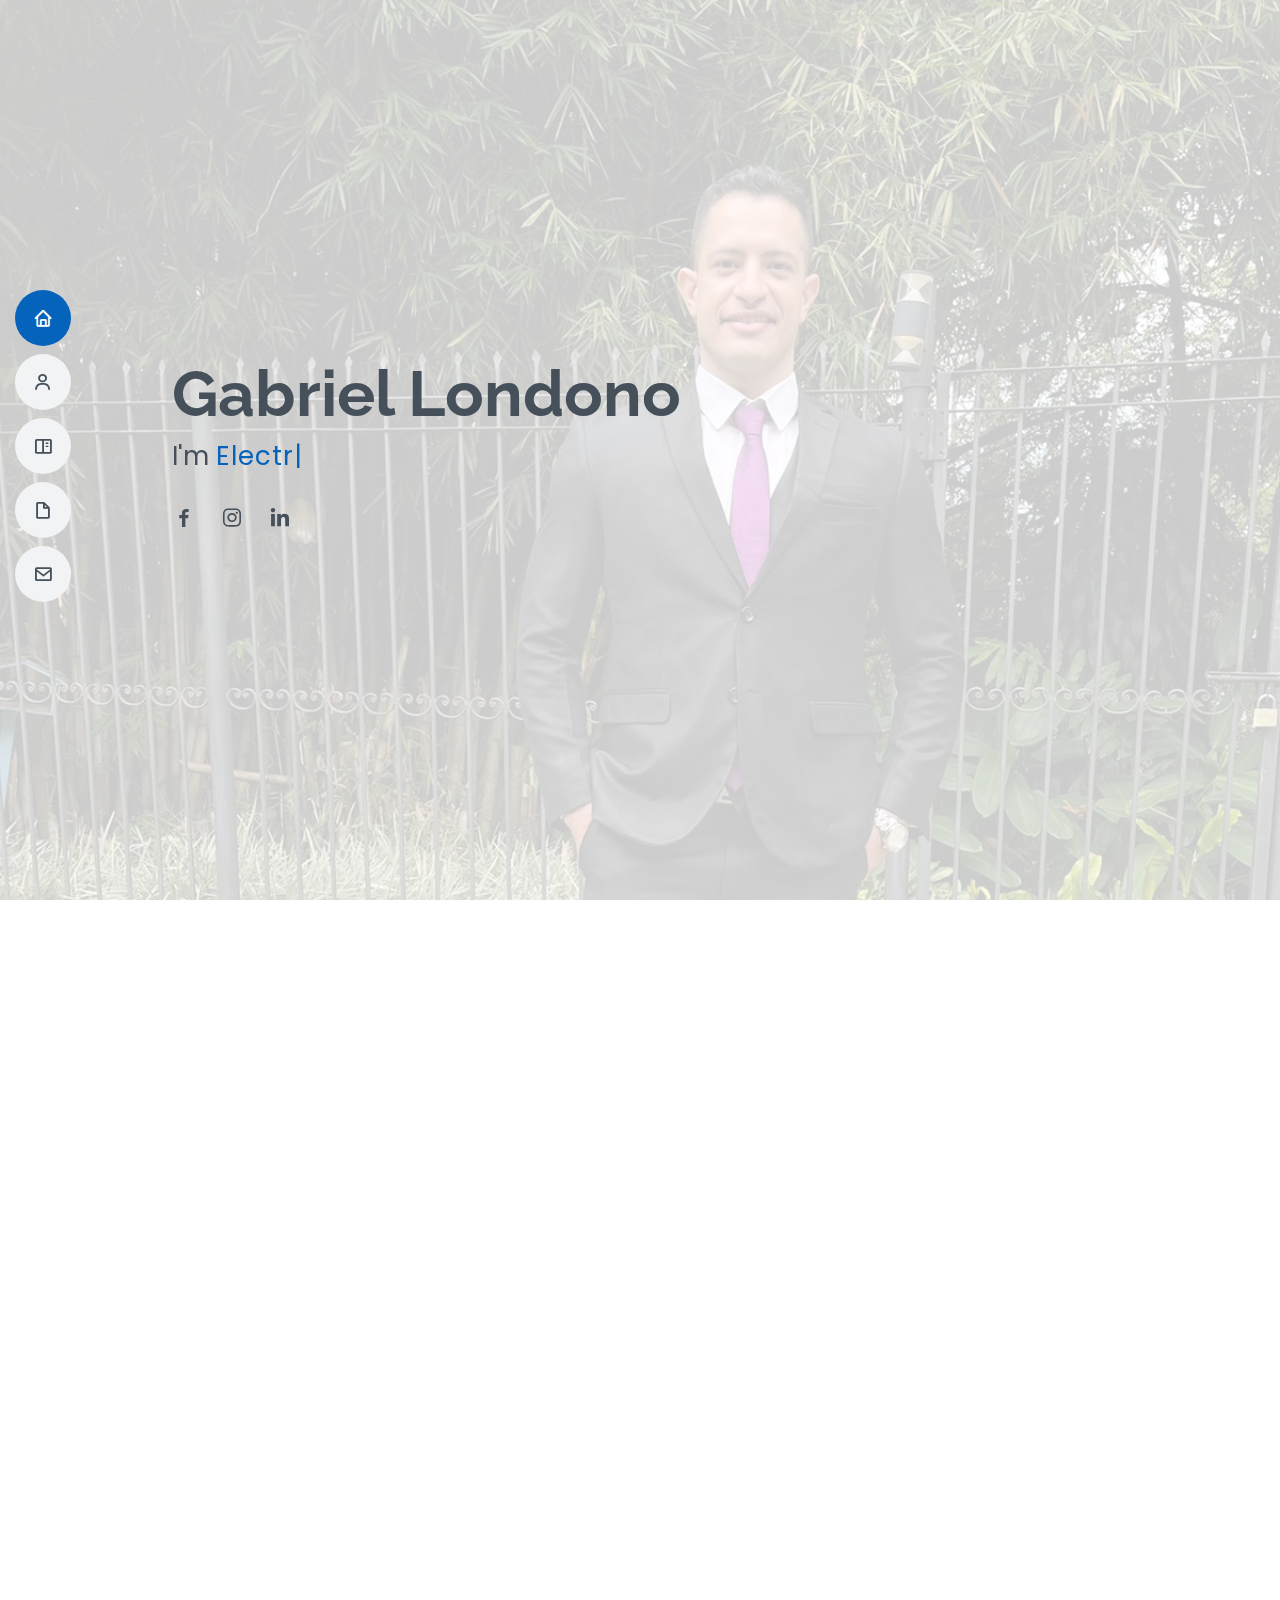
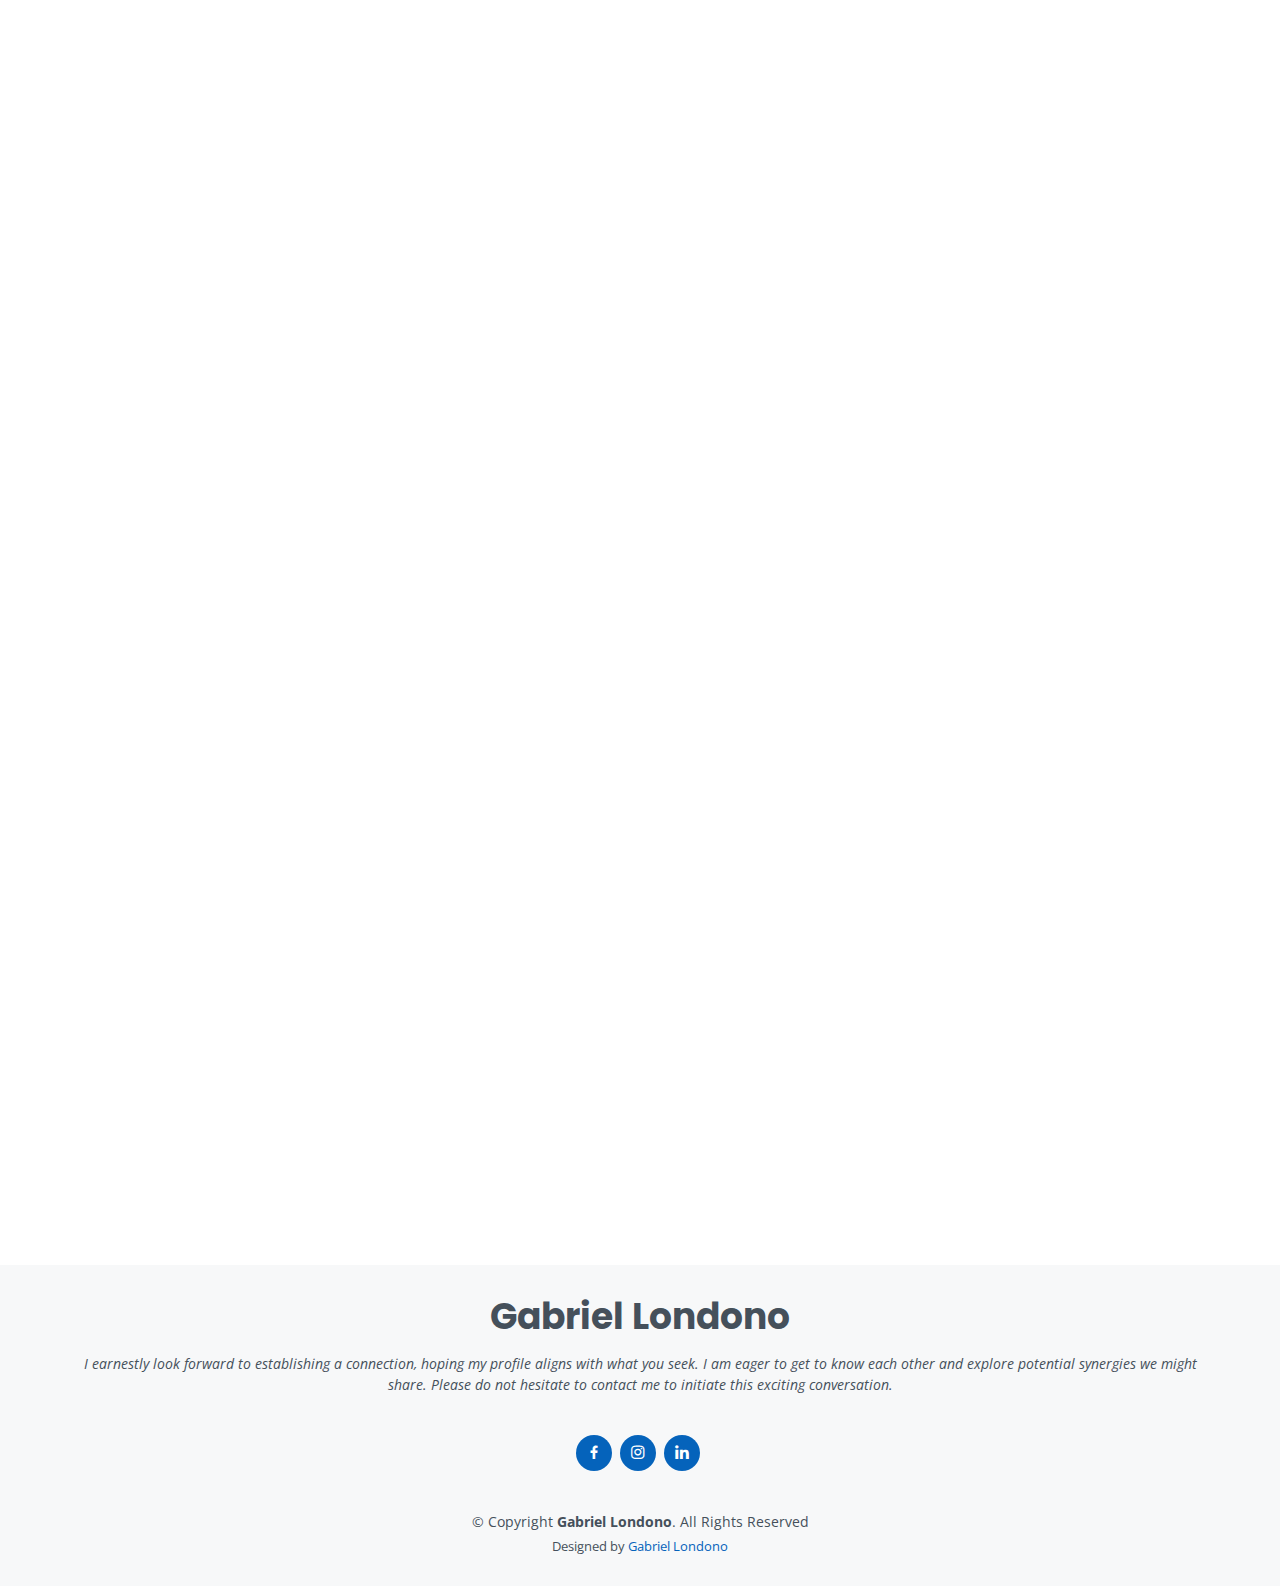
==== commit 135c4a76: "updated resume organized" ====
--- a/index.html
+++ b/index.html
@@ -343,26 +343,7 @@
                   Android.</li>
               </ul>
             </div>
-          </div>
-          <div class="col-lg-6">
             <h3 class="resume-title">Professional Experience</h3>
-            <!-- <div class="resume-item">
-              <h4>Full Stack Application software developer</h4>
-              <h5>2023 - Present</h5>
-              <p><em>Circuloten, Chile(Remote) </em></p>
-              <ul>
-                <li>Development of new features in the App with React-Native and Typescript. Create views using React Navigation, Redux,
-                ES6, and other tools on the app to handle server information from Axios and RXJS observables.</li>
-                <li>Create server-side API endpoints with Python and Django for Front-end requests.</li>
-                <li>Manage and create queries on Django and handle data from the Postgress database to make serializers for API
-                construction.</li>
-                <li>Deliver semanal sprints to Dev-ops throughout Trello tasks manager.</li>
-                <li>Testing 2e2 of Android and iOS devices.</li>
-                <li>Create, manage, and implement local database improving loading performance. External Spotify API implementation.</li>
-                <li>Implementation of Camera and Pedometer functions to App using Expo modules, GoogleFit and Apple HealthKit.</li>
-                
-              </ul>
-            </div> -->
             <div class="resume-item">
               <h4>Telemedicine App</h4>
               <h5>2021 - 2022</h5>
@@ -401,6 +382,9 @@
                   elements. </li>
               </ul>
             </div>
+          </div>
+          <div class="col-lg-6">
+            <h3 class="resume-title">Professional Experience</h3>
             <div class="resume-item">
               <h4>CMMS software Project</h4>
               <h5>2020 - 2022</h5>
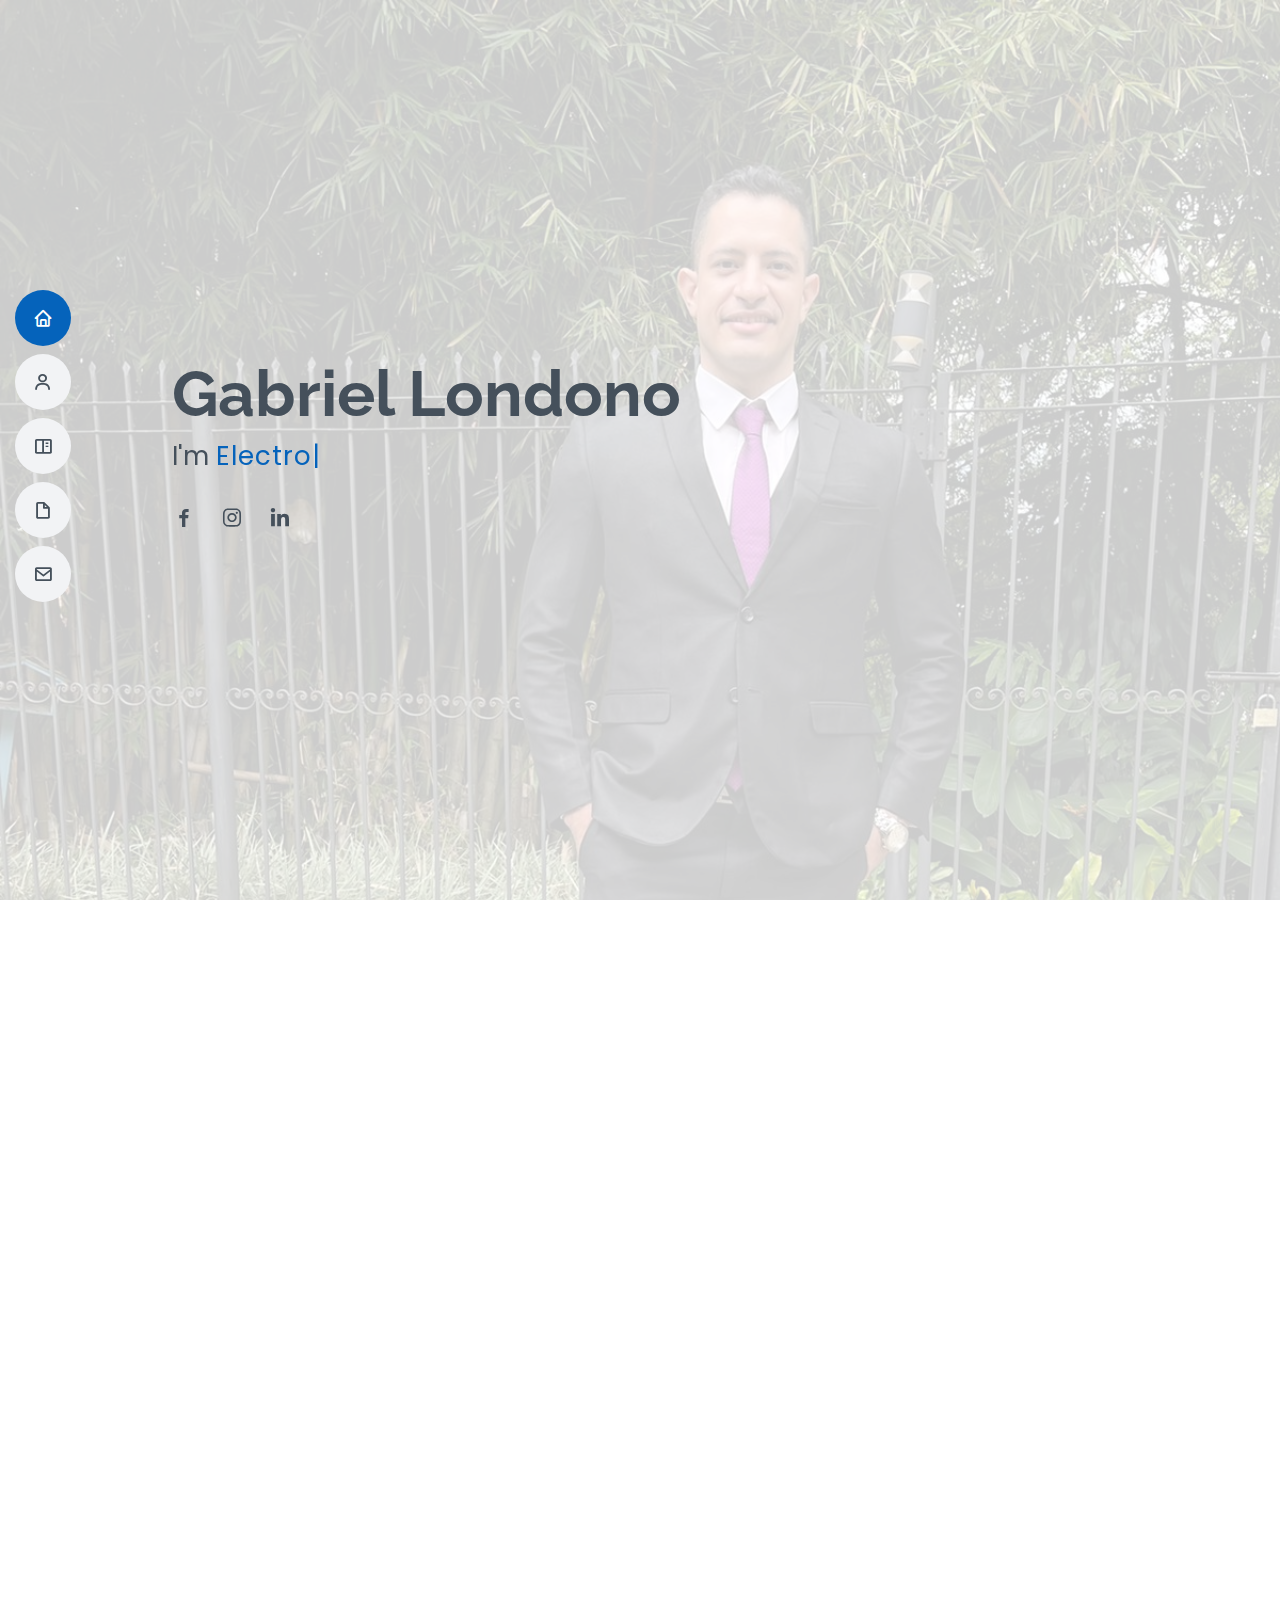
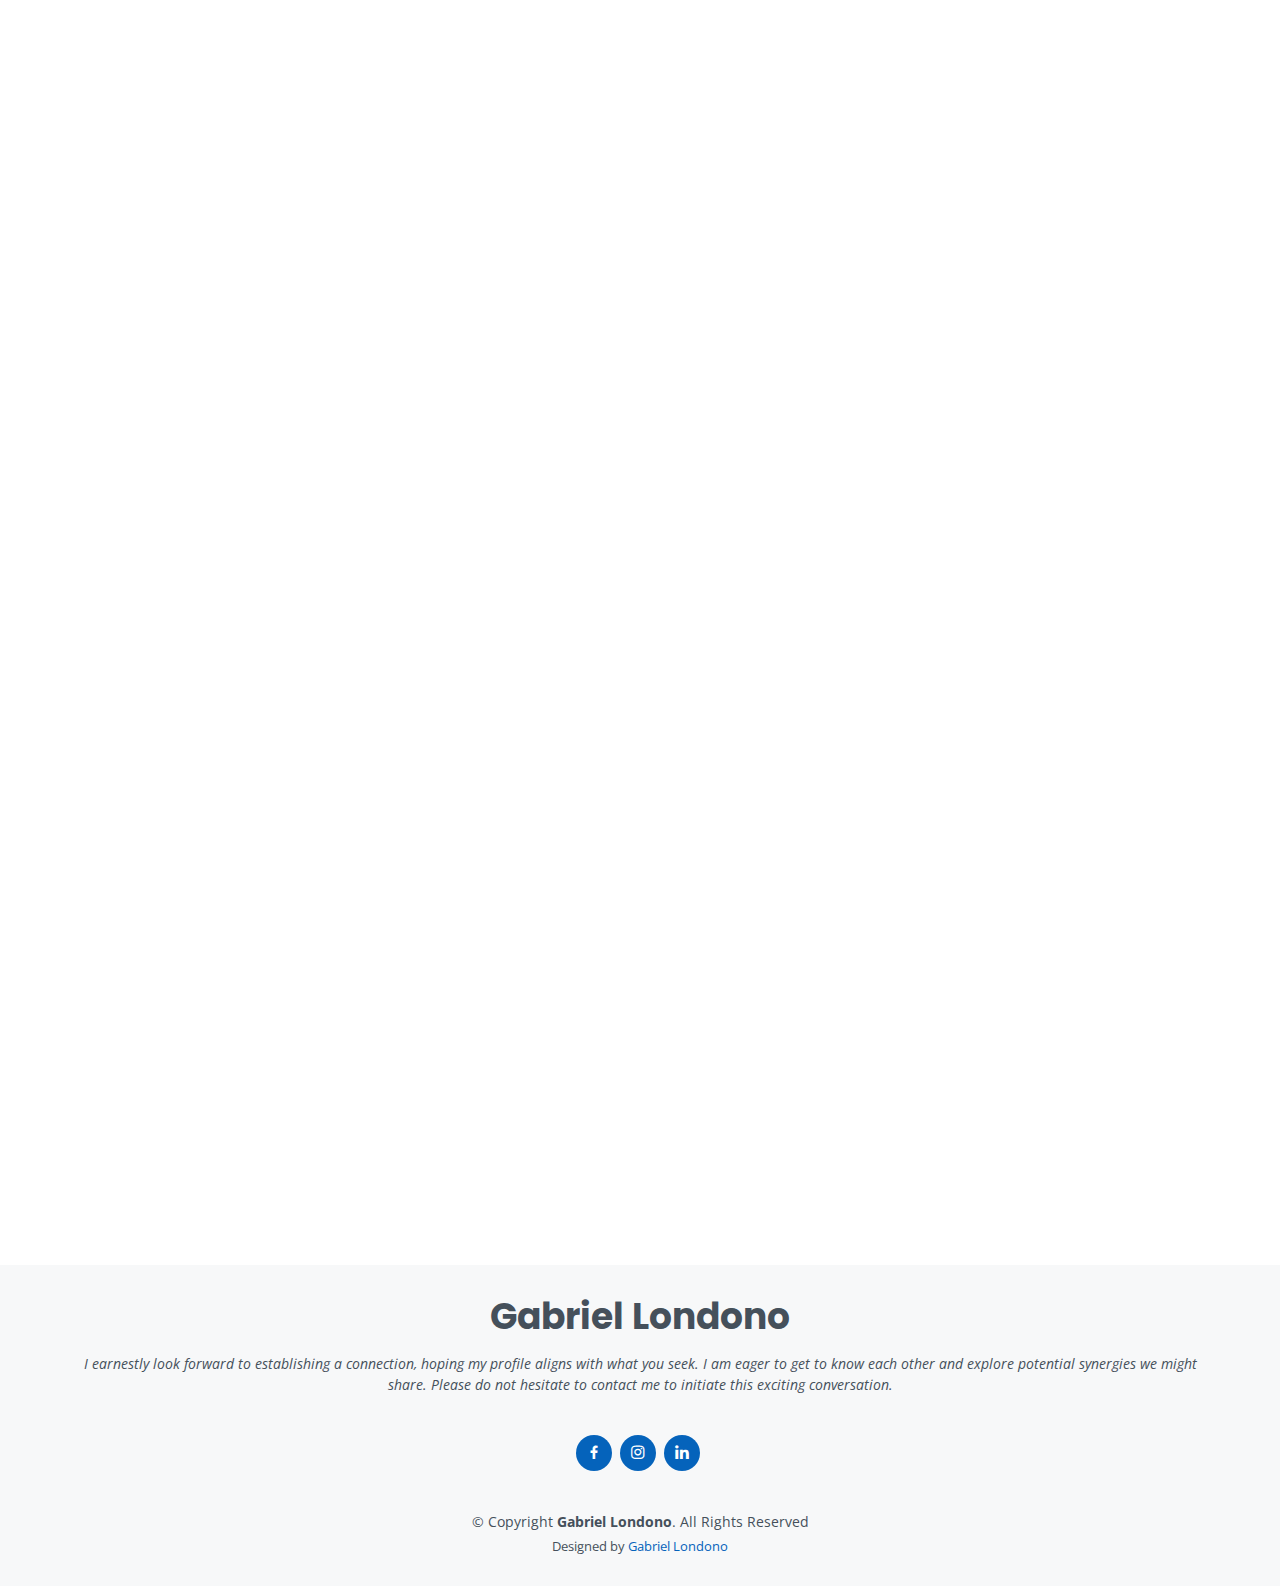
==== commit 749d74cc: "updated contact data" ====
--- a/index.html
+++ b/index.html
@@ -116,13 +116,13 @@
                   <li><i class="bi bi-chevron-right"></i> <strong>Website:</strong>
                     <span>gabrielportfolio.pages.dev/</span>
                   </li>
-                  <li><i class="bi bi-chevron-right"></i> <strong>Phone:</strong> <span>(+356) 77311089</span></li>
-                  <li><i class="bi bi-chevron-right"></i> <strong>City:</strong> <span>Xghajra, Malta</span></li>
+                  <li><i class="bi bi-chevron-right"></i> <strong>Phone:</strong> <span>(+57) 3015740352</span></li>
+                  <li><i class="bi bi-chevron-right"></i> <strong>City:</strong> <span>Montería Colombia</span></li>
                 </ul>
               </div>
               <div class="col-lg-6">
                 <ul>
-                  <li><i class="bi bi-chevron-right"></i> <strong>Age:</strong> <span>32</span></li>
+                  <li><i class="bi bi-chevron-right"></i> <strong>Age:</strong> <span>33</span></li>
                   <li><i class="bi bi-chevron-right"></i> <strong>Degree:</strong> <span>Postgraduate Degree</span></li>
                   <li><i class="bi bi-chevron-right"></i> <strong>Email:</strong>
                     <span>ing.gabriel.londono@gmail.com</span>
@@ -860,7 +860,7 @@
           <div class="address col-lg-4 col-md-6 col-12">
             <i class="bi bi-geo-alt"></i>
             <h4>Location:</h4>
-            <p>32 Triq L-Ispnott, Xghajra, Malta</p>
+            <p>Montería, Colombia</p>
           </div>
 
           <div class="email col-lg-4 col-md-6 col-12">
@@ -872,7 +872,7 @@
           <div class="phone col-lg-4 col-md-6 col-12">
             <i class="bi bi-phone"></i>
             <h4>Call:</h4>
-            <p>(+356) 77311089</p>
+            <p>(+57) 3015740352</p>
           </div>
 
         </div>
